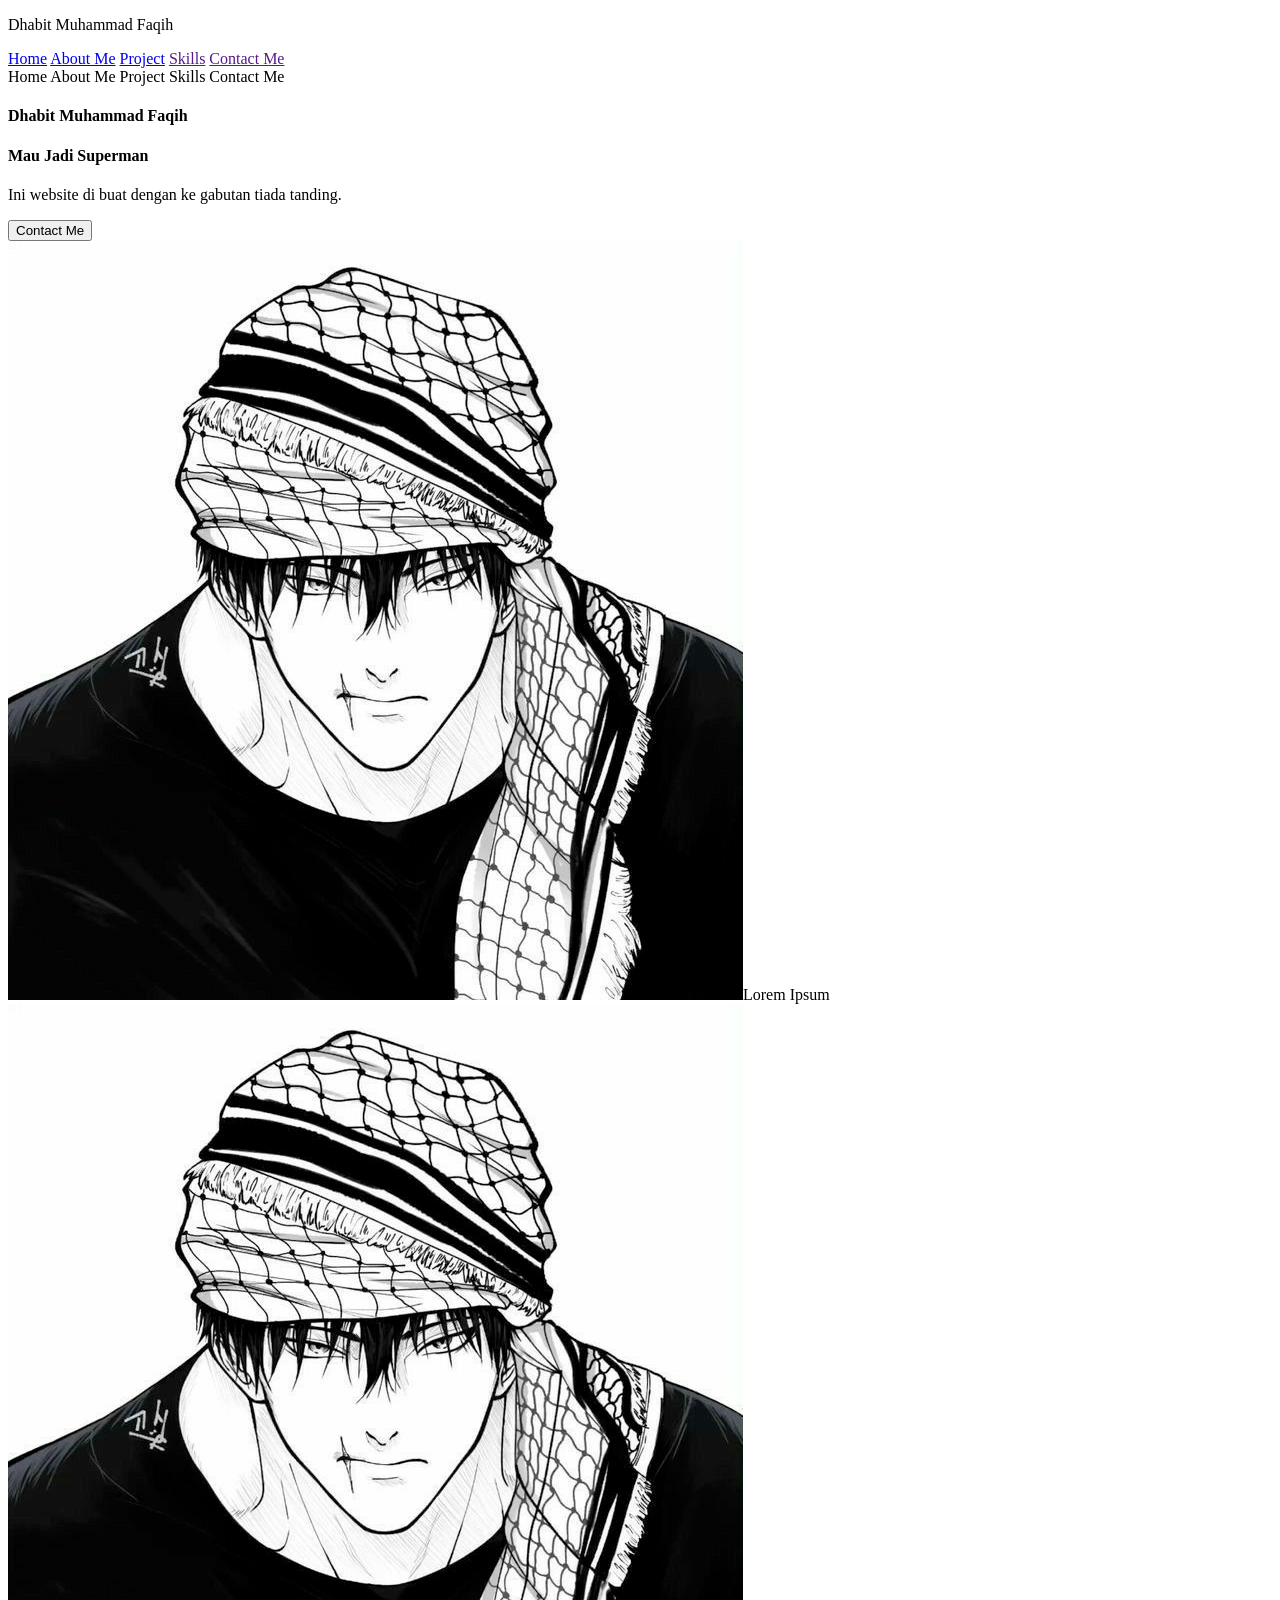
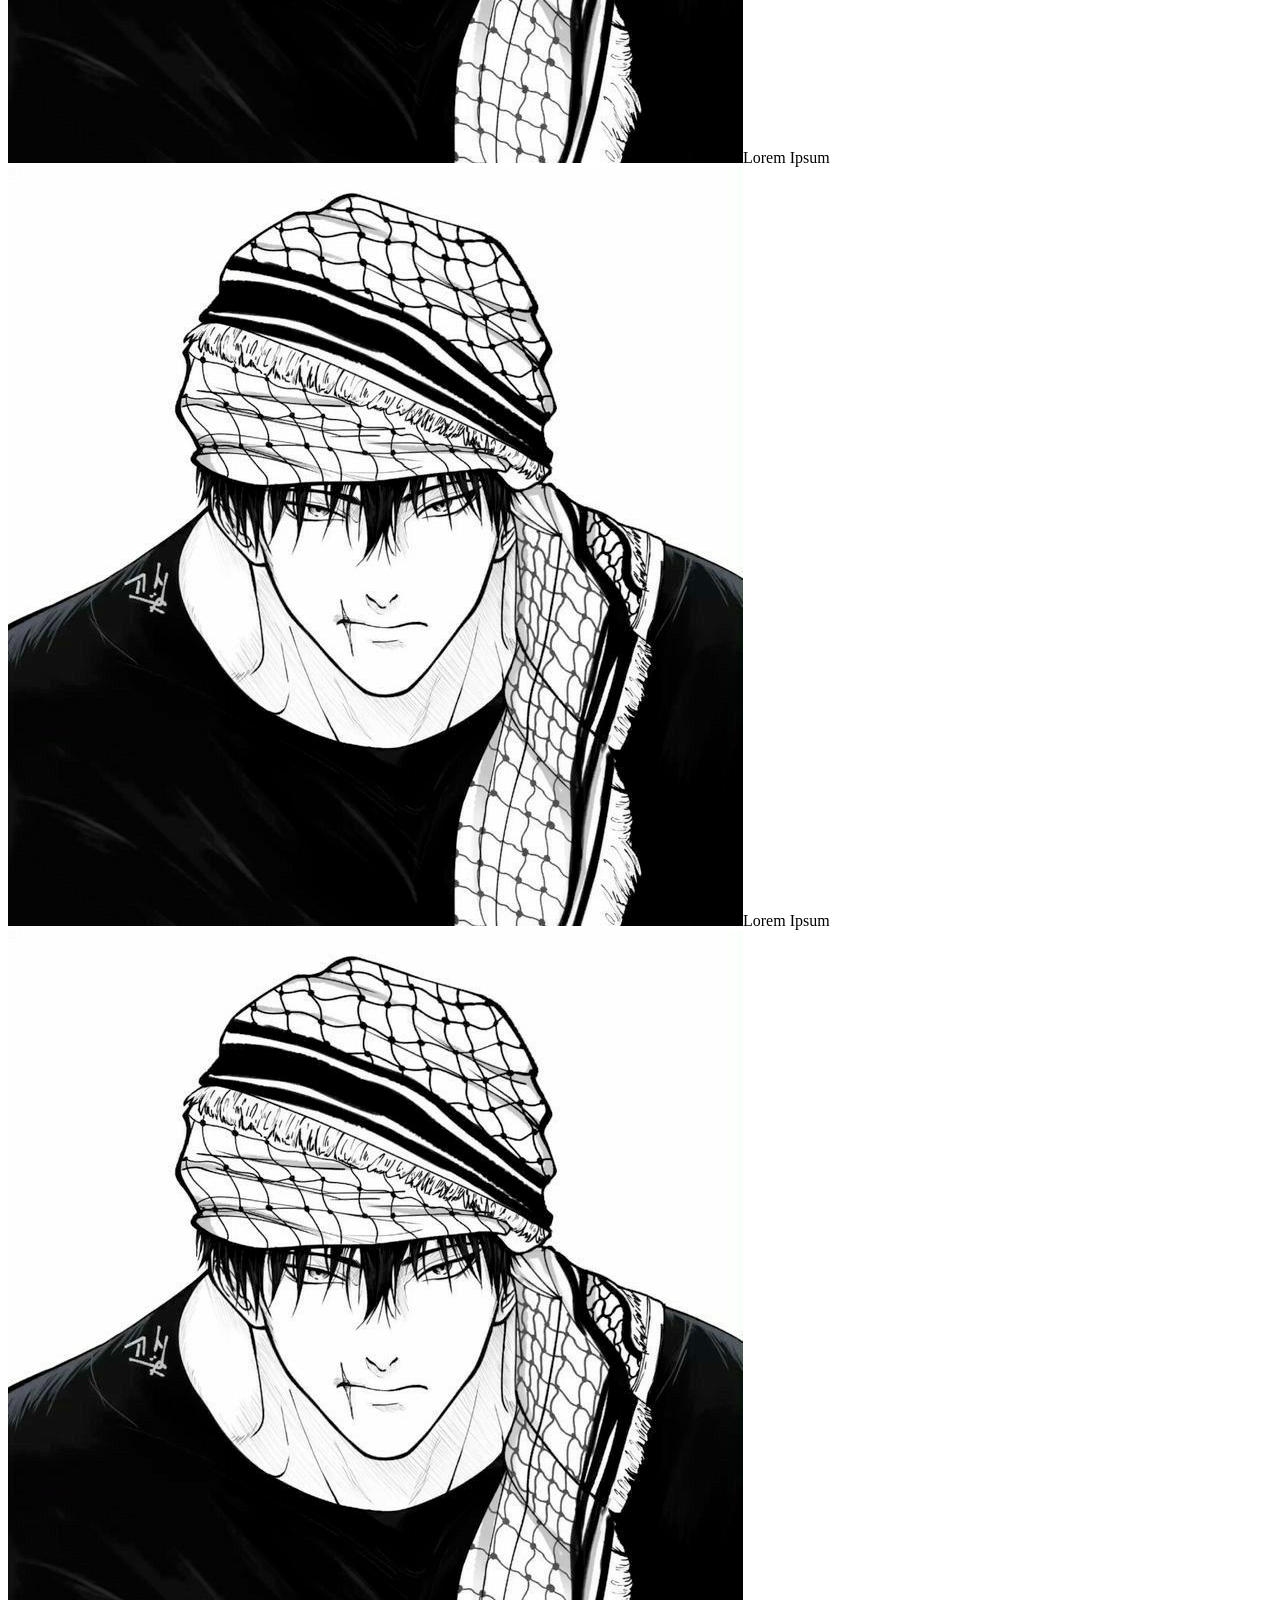
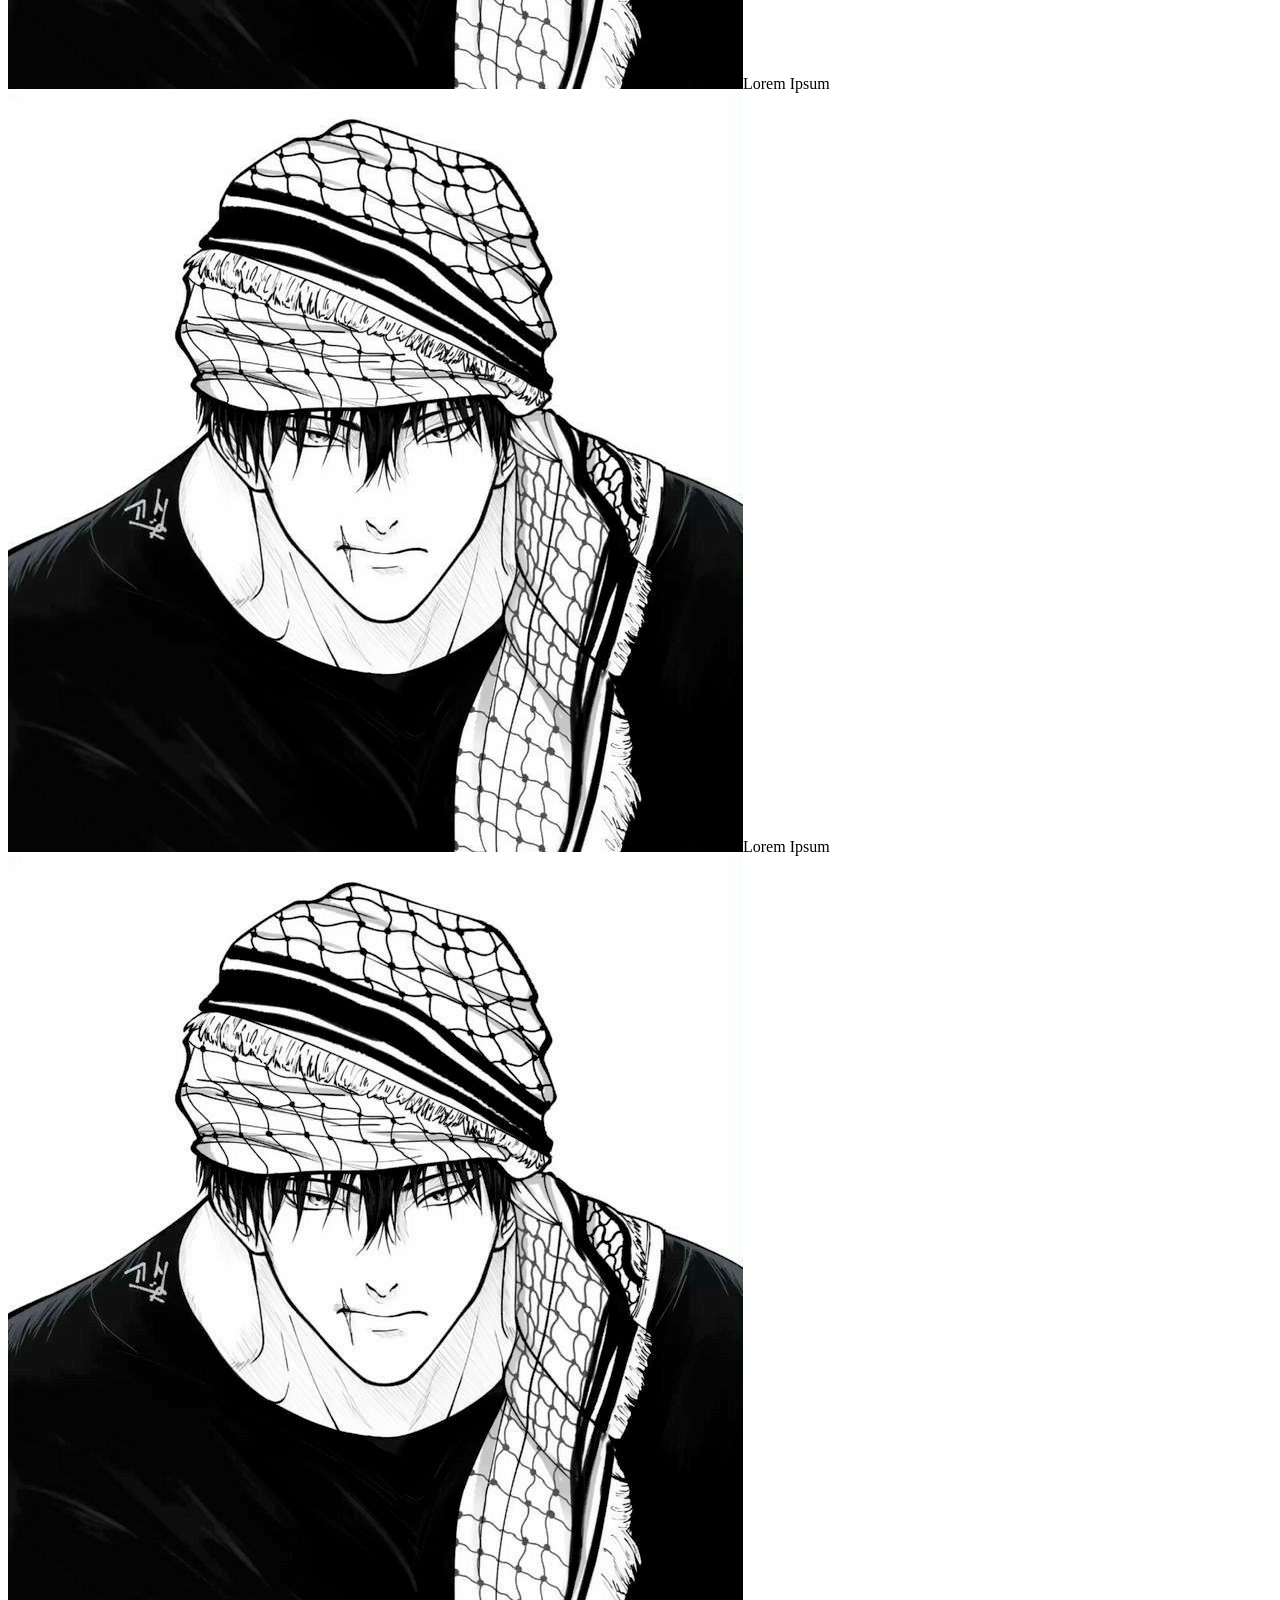
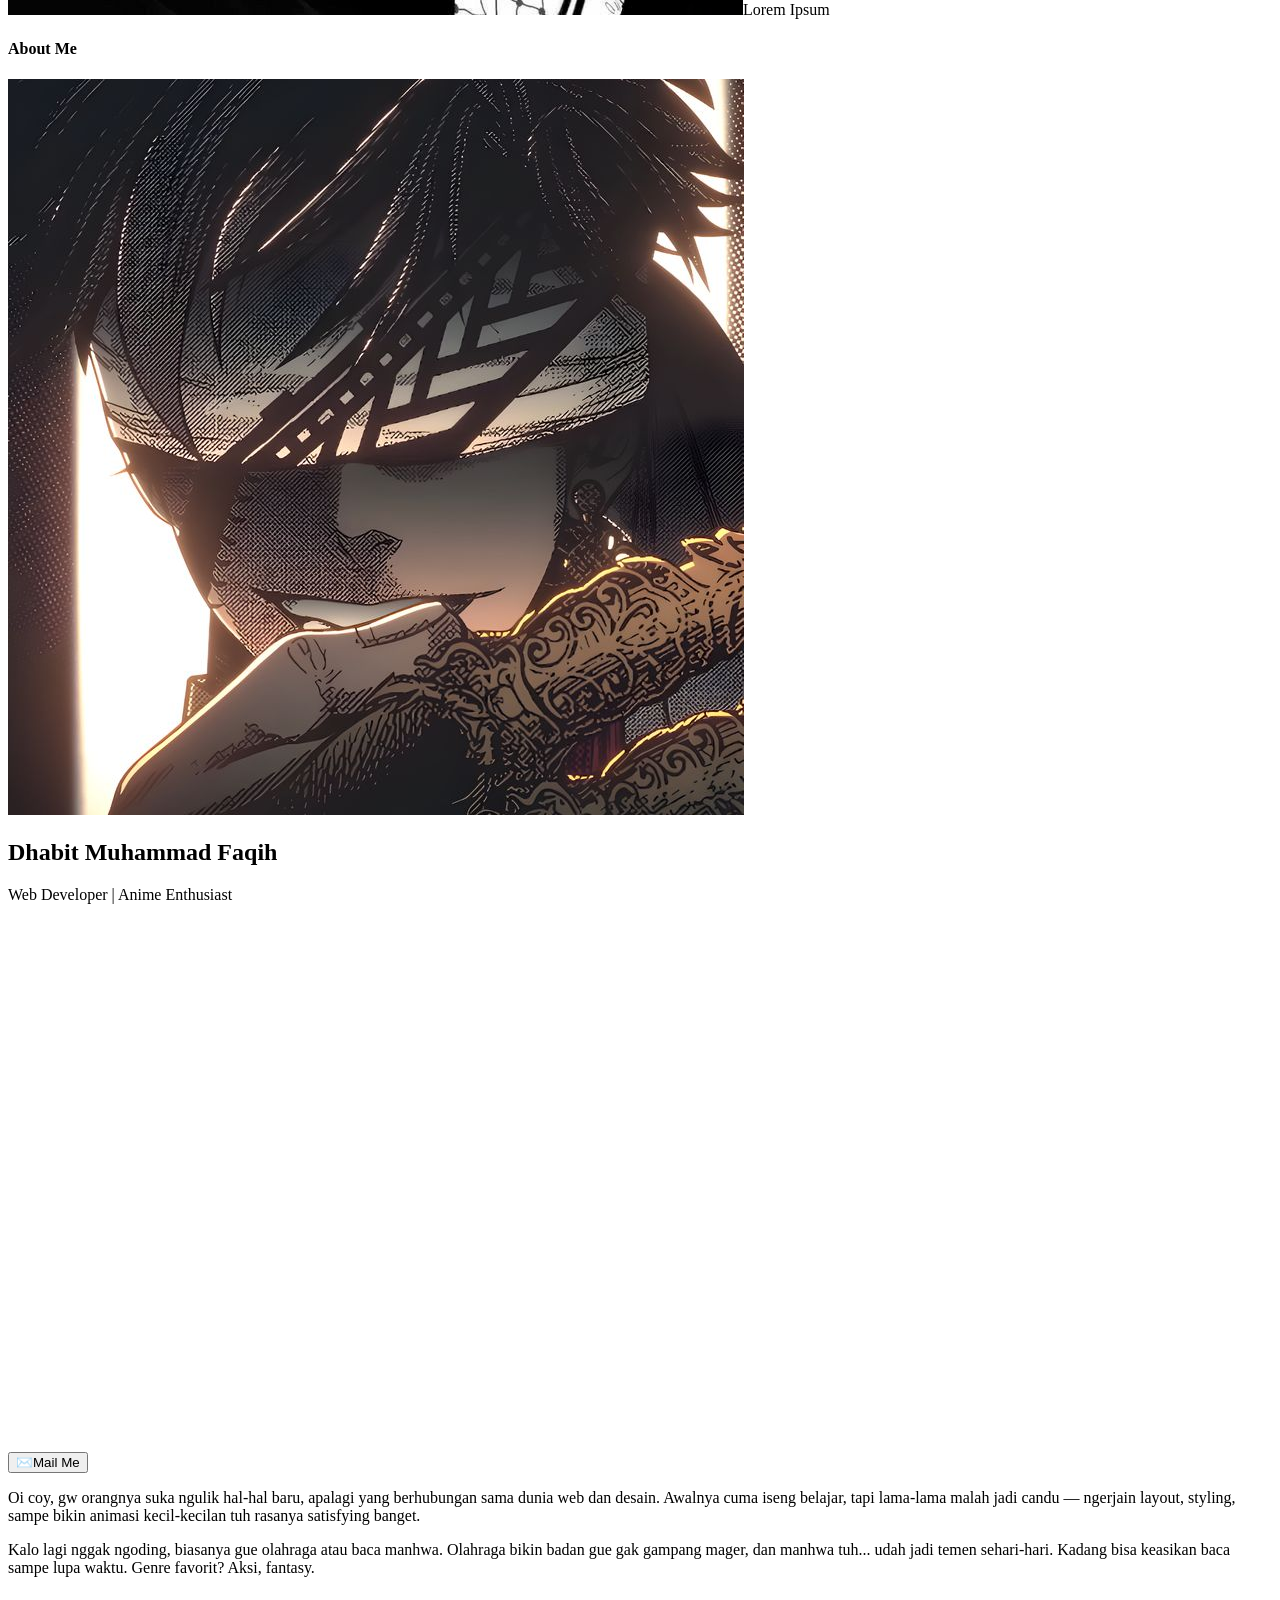
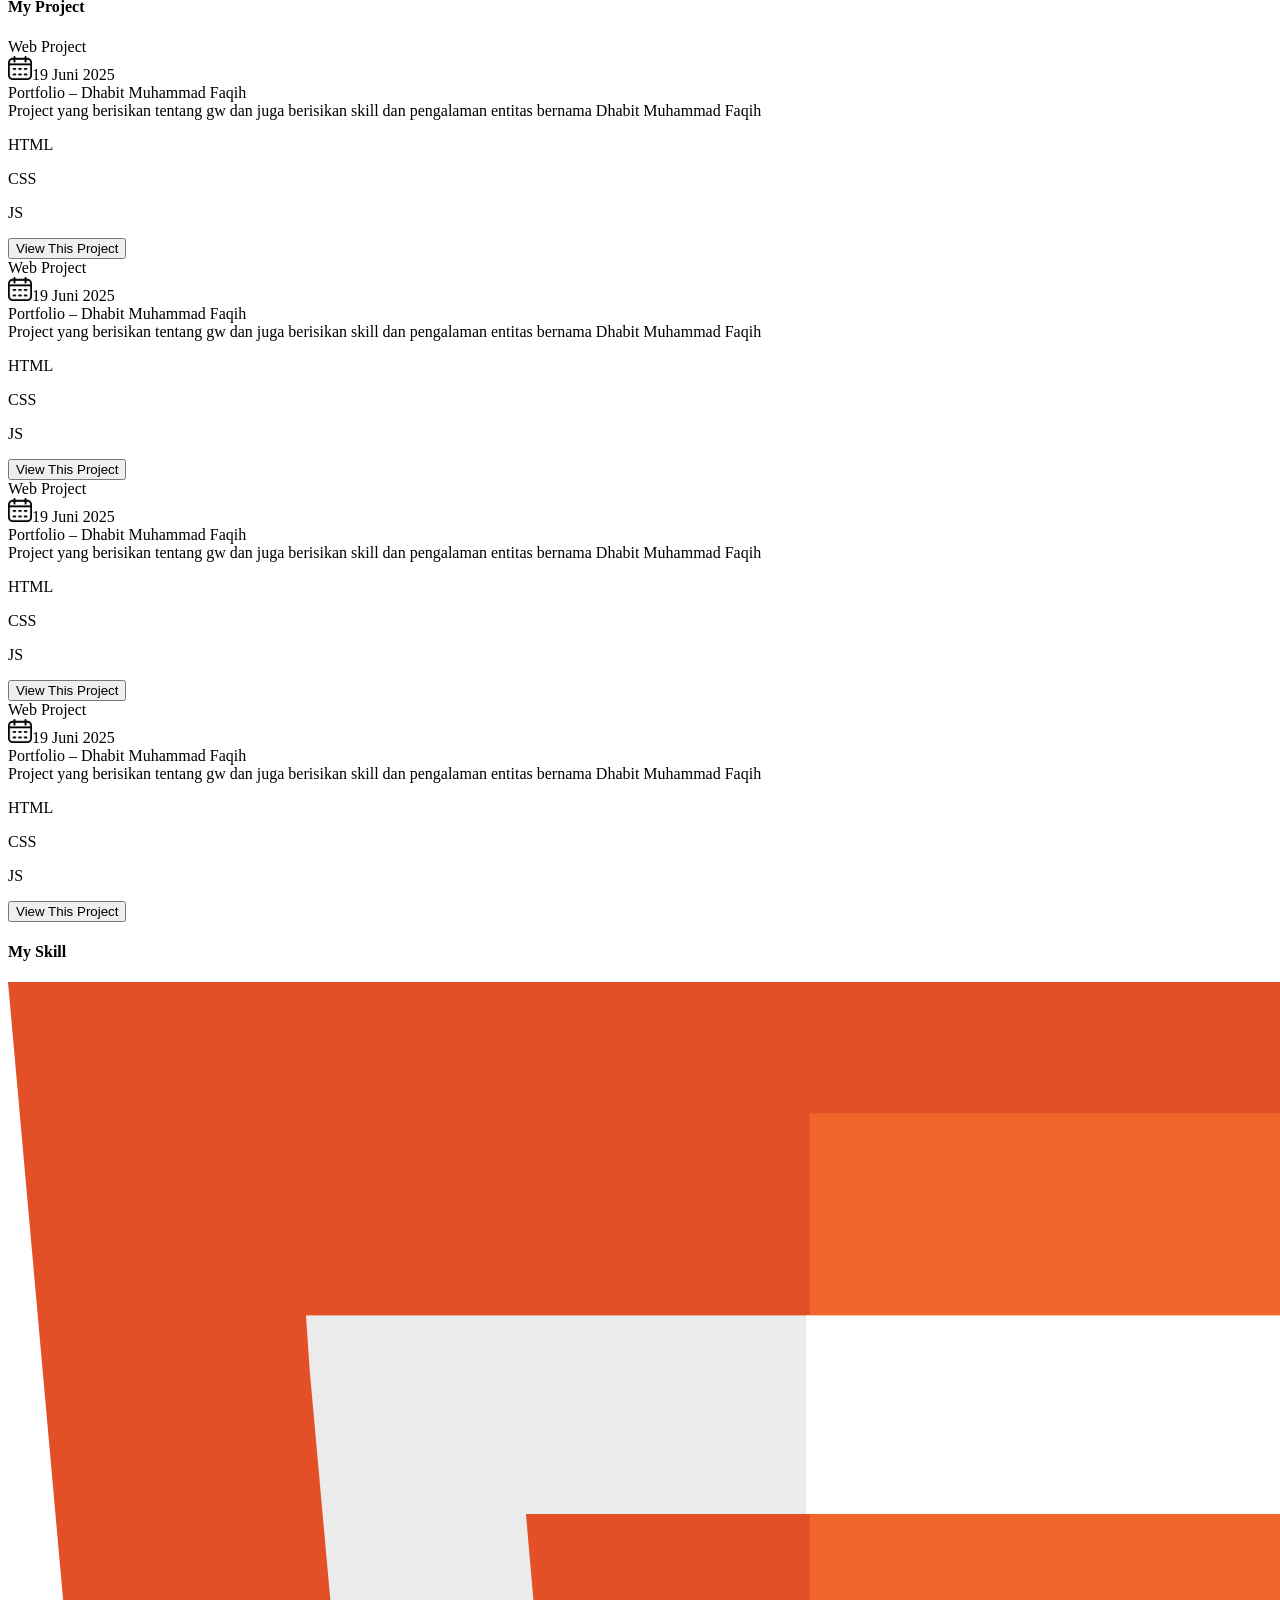
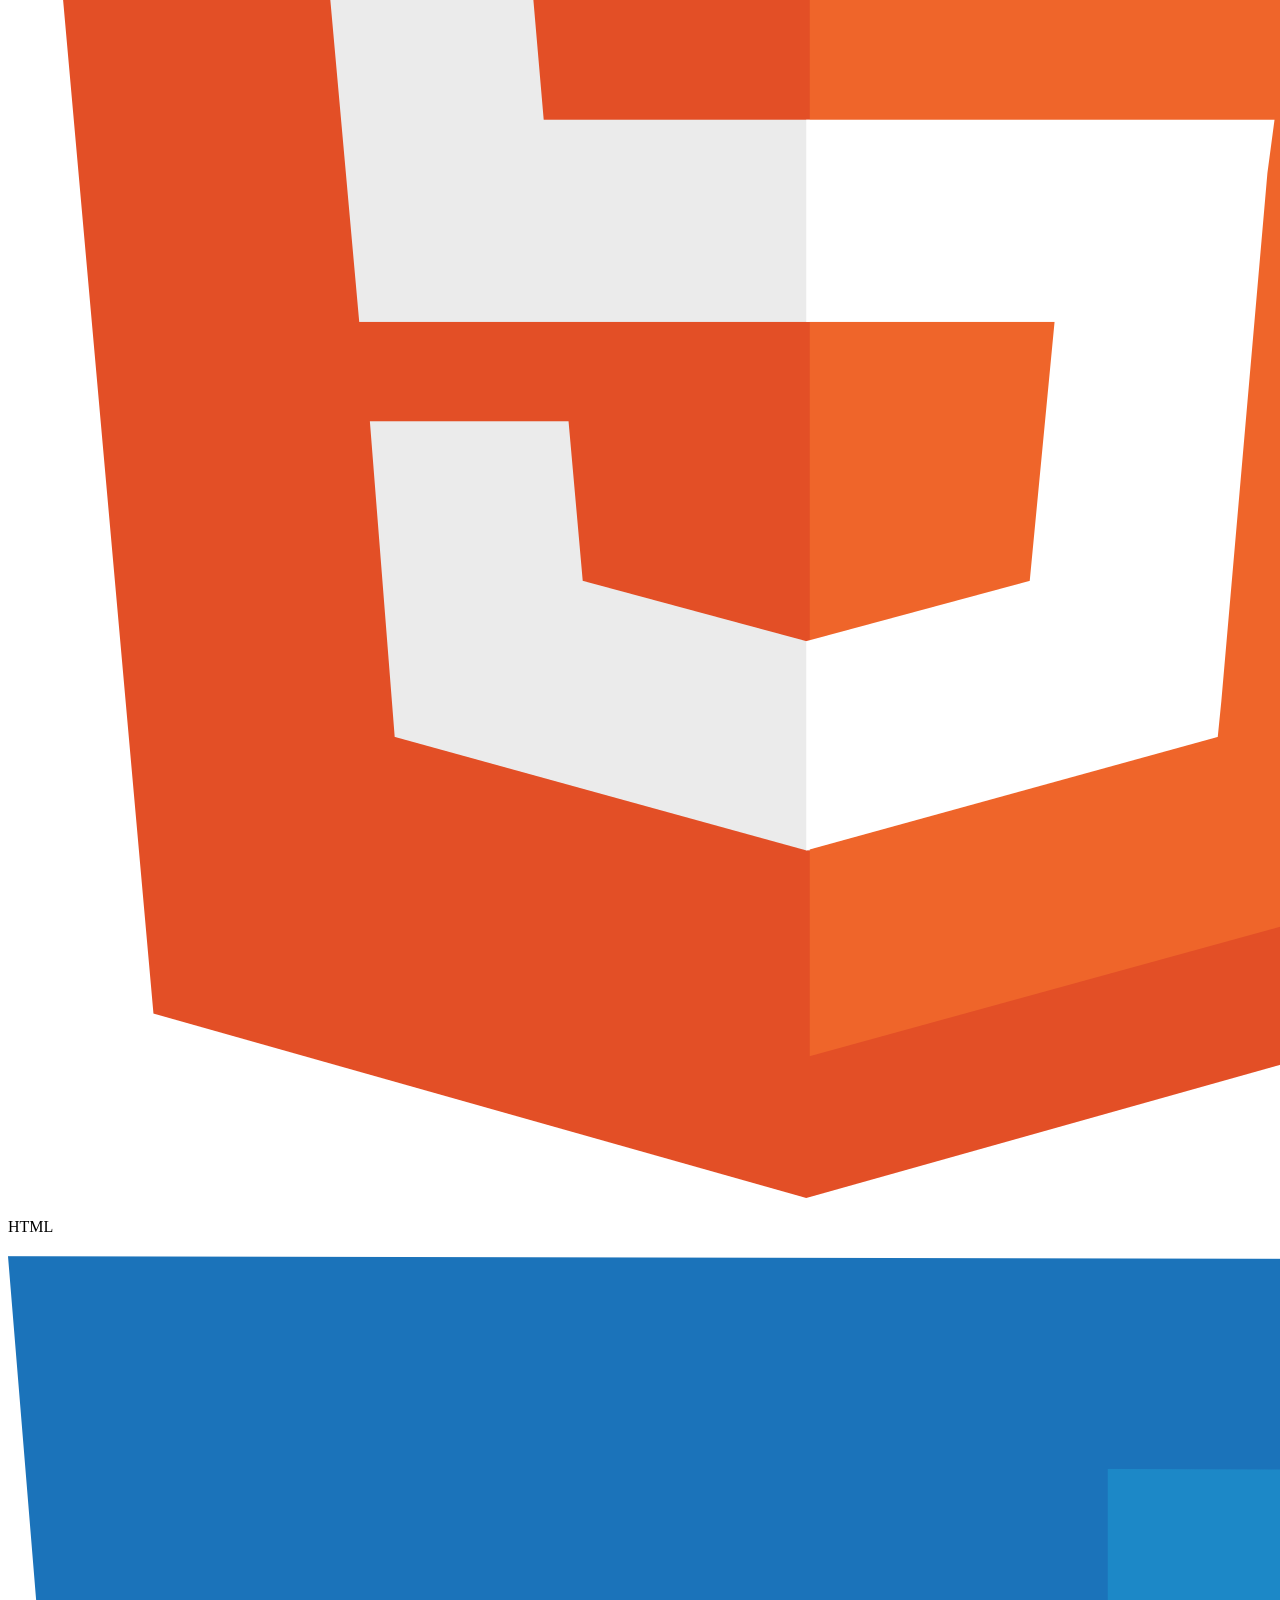
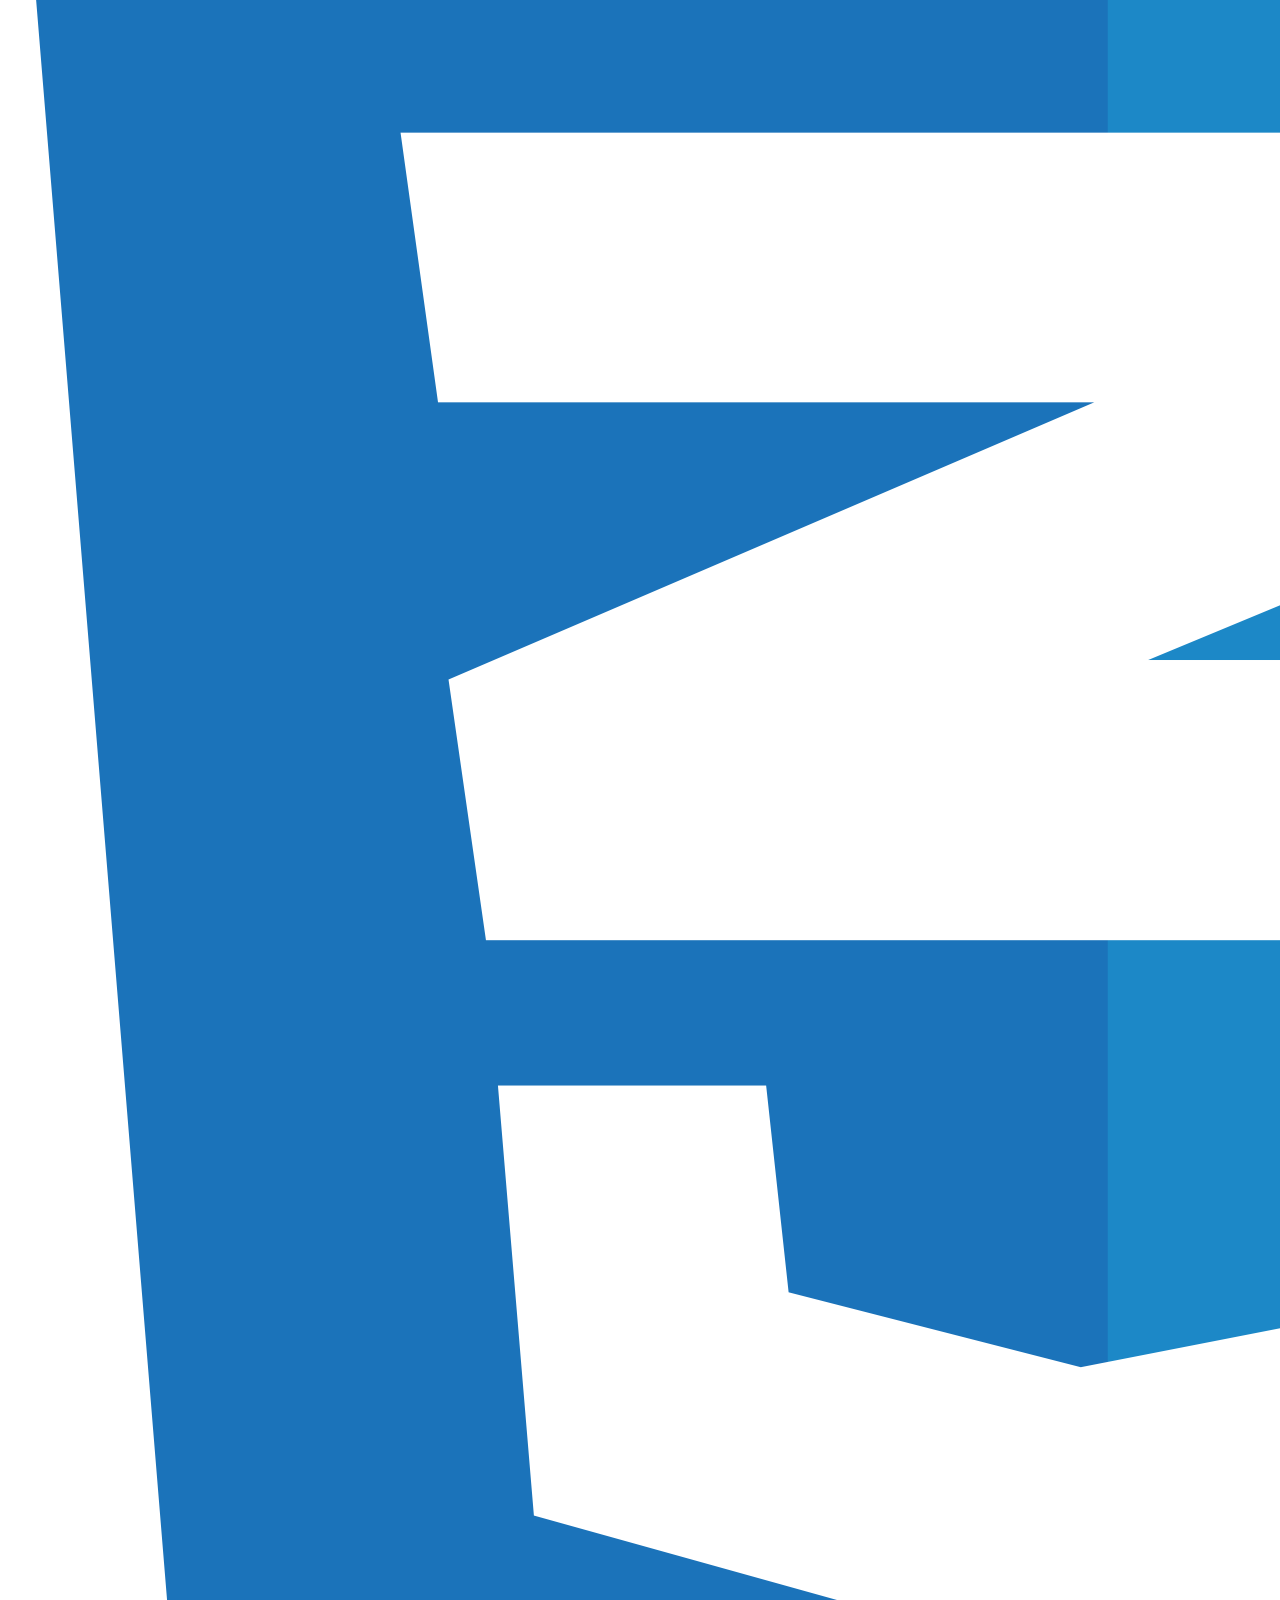
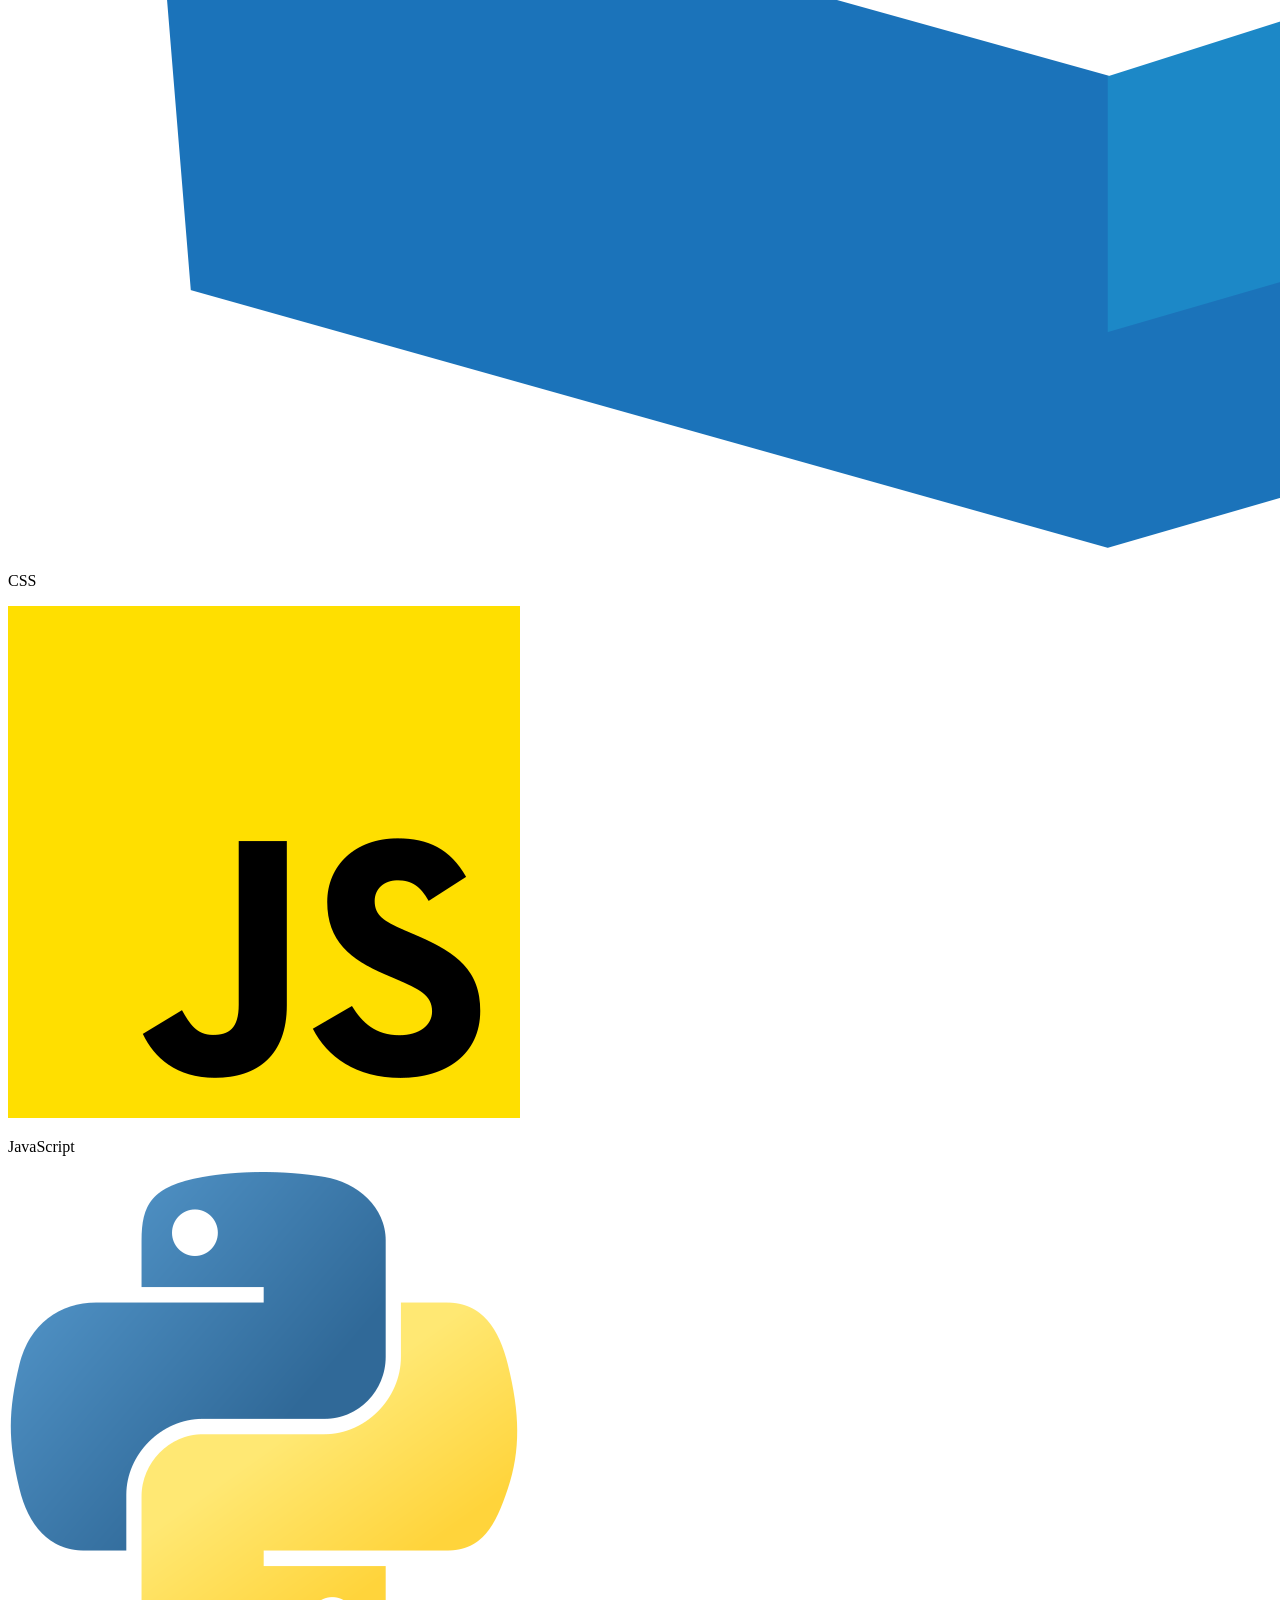
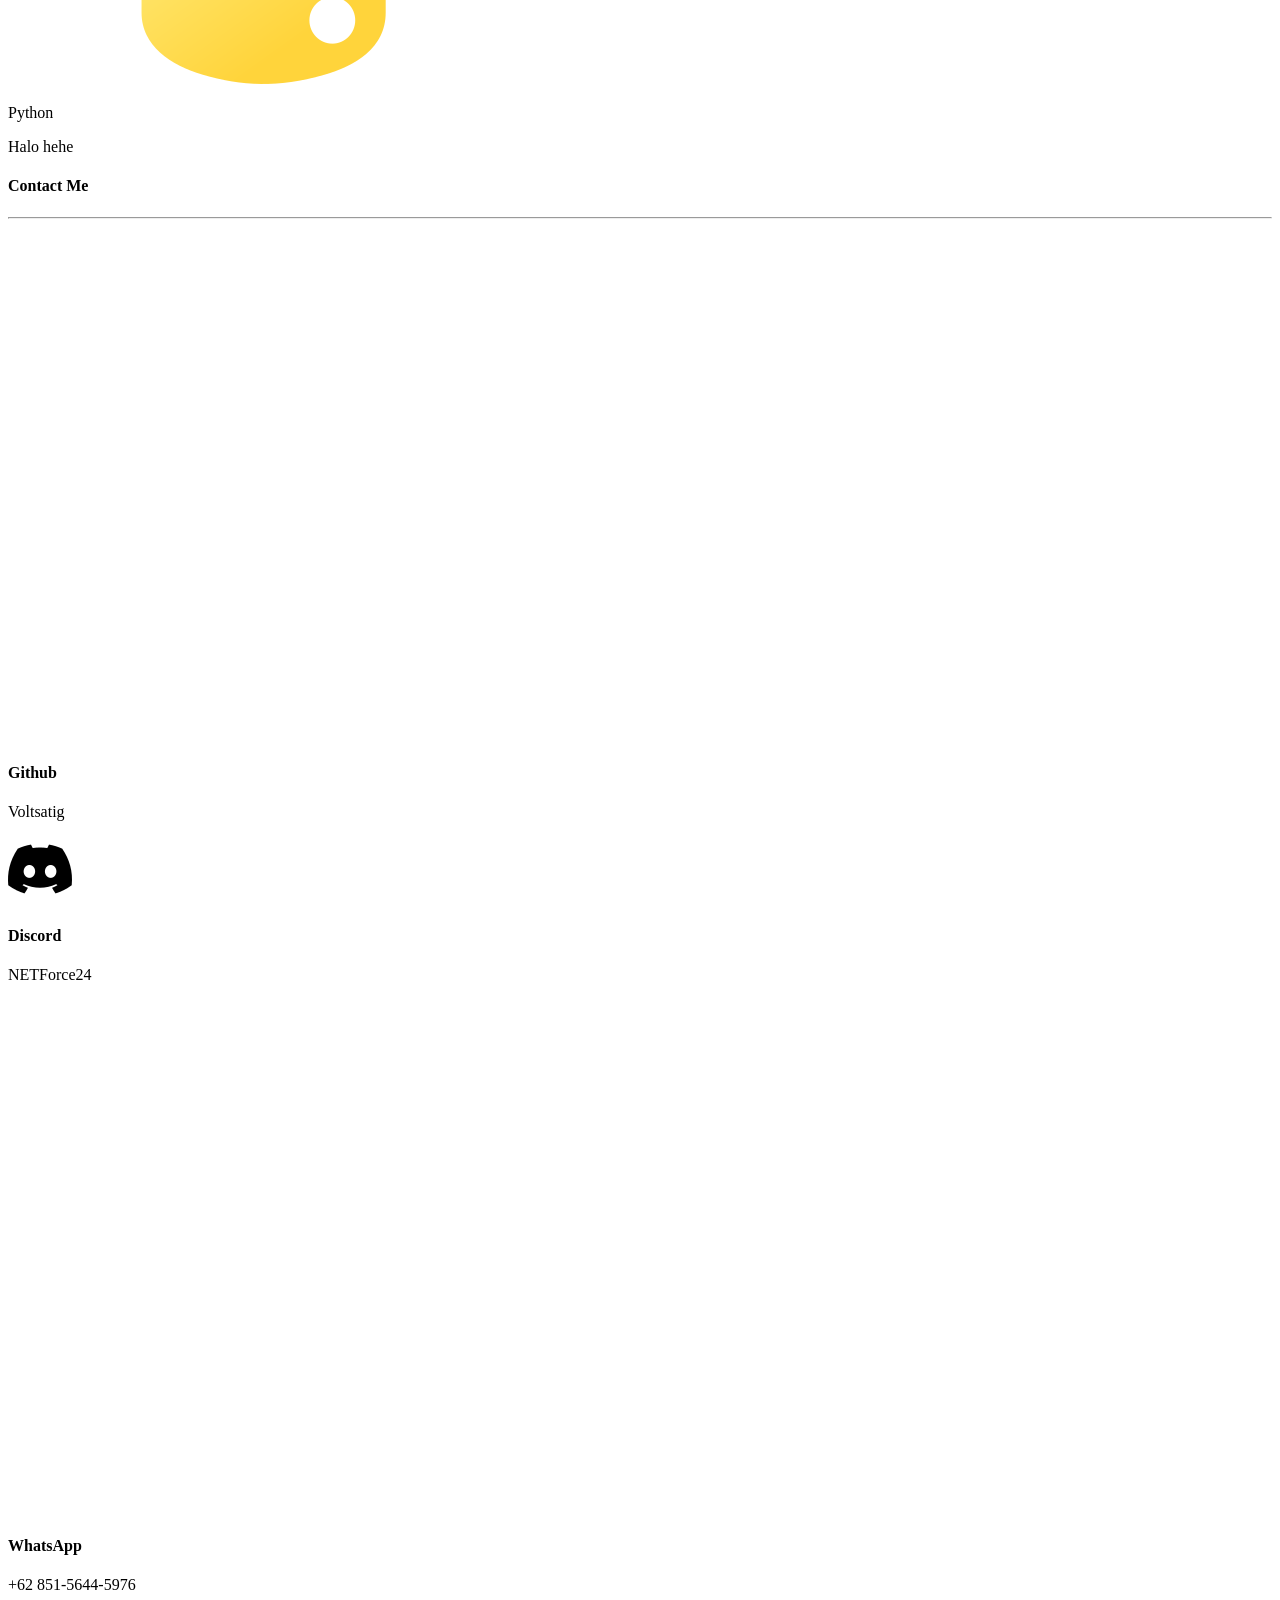
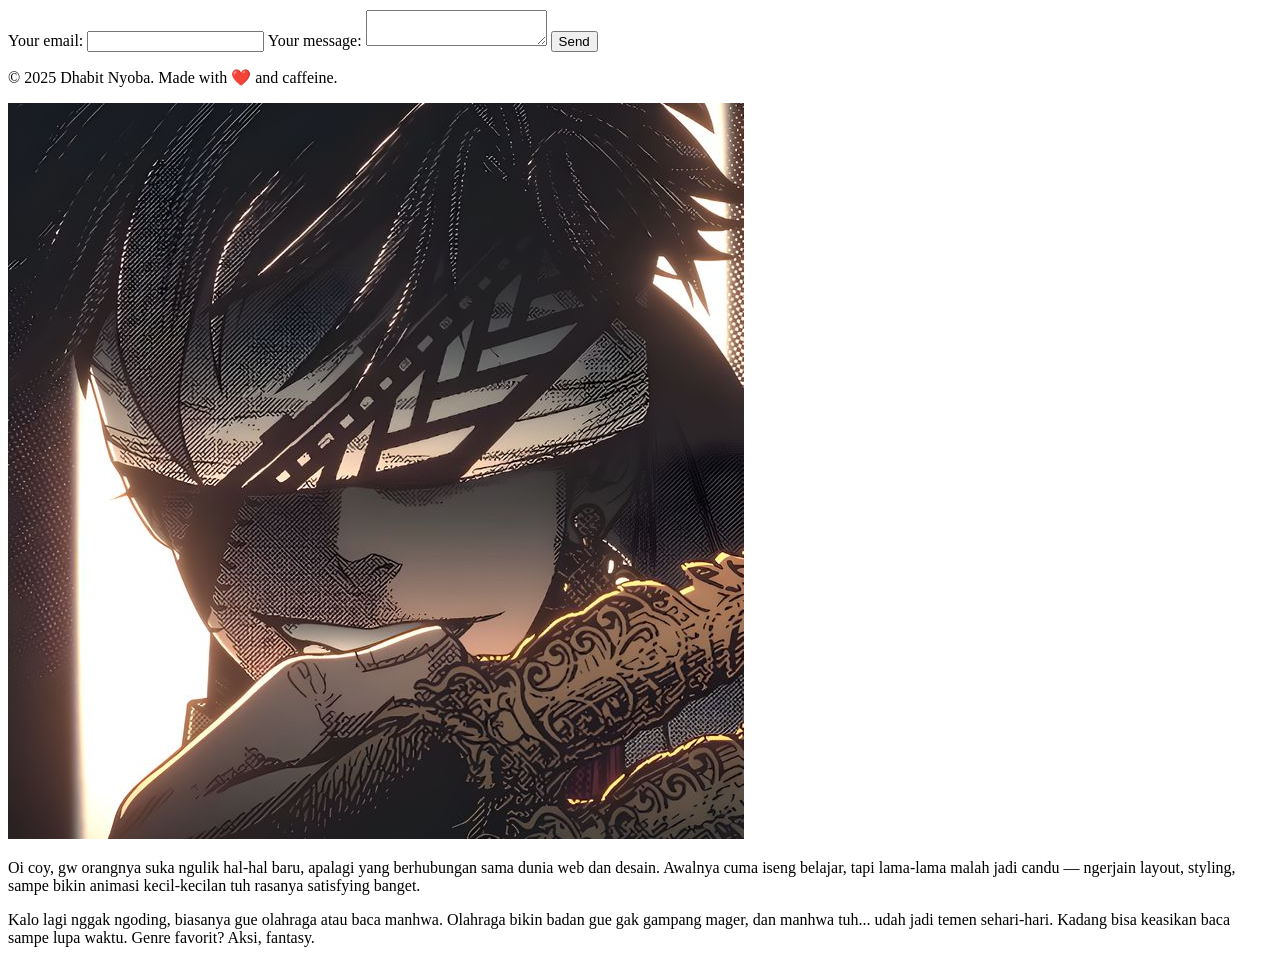
==== index.html @ 840dd3fd "z" ====
<!DOCTYPE html>
<html lang="en">

<head>
    <meta charset="UTF-8">
    <meta name="viewport" content="width=device-width, initial-scale=1.0">
    <title>Dhabit UselessWeb 🤪</title>
    <link rel="stylesheet" href="../css/menu.css">
</head>

<body>
    <div class="overlay"></div>

    <div id="topNav">
        <p class="navMP">Dhabit Muhammad Faqih</p>
        <div class="navigateBtn">
            <a href="#" onclick="quickNav()">Home</a>
            <a href="#about" class="mobHide" onclick="quickNav()">About Me</a>
            <a href="#project" class="mobHide" onclick="quickNav()">Project</a>
            <a href="" class="mobHide" onclick="quickNav()">Skills</a>
            <a href="" class="mobHide">Contact Me</a>
        </div>

        <div class="hamburger" id="hamburger" onclick="bukaMenu()">
            <span></span>
            <span></span>
            <span></span>
        </div>
    </div>

    <div class="sideNav">
        <a>Home</a>
        <a>About Me</a>
        <a>Project</a>
        <a>Skills</a>
        <a>Contact Me</a>
    </div>

    <div class="content">
        <div class="backgroundHero">
            <div class="heroWrapper">
                <h4 id="nameHero">Dhabit Muhammad Faqih</h4>
                <h4>Mau Jadi Superman</h4>
                <p>Ini website di buat dengan ke gabutan tiada tanding.</p>

                <div class="buttonHero">
                    <button class="bh">Contact Me</button>
                </div>
            </div>
        </div>

        <div class="separator">
            <div class="movingText"><img src="../../img/toji.jpeg">Lorem Ipsum</div>
            <div class="movingText"><img src="../../img/toji.jpeg">Lorem Ipsum</div>
            <div class="movingText"><img src="../../img/toji.jpeg">Lorem Ipsum</div>
            <div class="movingText"><img src="../../img/toji.jpeg">Lorem Ipsum</div>
            <div class="movingText"><img src="../../img/toji.jpeg">Lorem Ipsum</div>
            <div class="movingText"><img src="../../img/toji.jpeg">Lorem Ipsum</div>
        </div>

        <div class="cobatet" id="about">
            <h4 class="appear">About Me</h4>

            <div class="wrapwrap">
                <div class="cardWrap">
                    <div class="cardProfile">
                        <img src="../../img/Qin Shi Huang • 👑.jpeg">
                        <h2>Dhabit Muhammad Faqih</h2>
                        <p>Web Developer | Anime Enthusiast</p>
                        <div class="tengahCore">
                            <ul class="mediaSosial">
                                <a href=""><img src="../../img/github.png"></a>
                                <a href=""><img src="../../img/whatsapp.png"></a>
                                <a href=""><img src="../../img/instagram (1).png"></a>
                            </ul>
                            <button class="buttonCard">✉️Mail Me</button>
                        </div>
                        <div class="arrowMob" onclick="aboutGui()">
                            <span></span>
                            <span></span>
                        </div>
                    </div>
                </div>
                <div class="kalimatWrap">
                    <div class="kalimatAbout">
                        <p>Oi coy, gw orangnya suka ngulik hal-hal baru, apalagi yang berhubungan sama dunia web dan
                            desain.
                            Awalnya cuma iseng belajar, tapi lama-lama malah jadi candu — ngerjain layout, styling,
                            sampe bikin animasi kecil-kecilan tuh rasanya satisfying banget.</p>
                    </div>
                    <div class="kalimatAbout">
                        <p>Kalo lagi nggak ngoding, biasanya gue olahraga atau baca manhwa. Olahraga bikin badan gue gak
                            gampang mager, dan manhwa tuh... udah jadi temen sehari-hari.
                            Kadang bisa keasikan baca sampe lupa waktu. Genre favorit? Aksi, fantasy.
                        </p>
                    </div>

                </div>
            </div>

        </div>

        <div class="project" id="project">
            <h4>My Project</h4>
            <div class="cardProjectWrap">
                <div class=cardWrapx>
                    <div class="card">
                        <div class="wrapeds">
                            <div class="tag">Web Project</div>
                            <div class="date"><img src="../../img/calendar.png" width="24px" height="24px">19 Juni 2025
                            </div>
                        </div>
                        <div class="judul">Portfolio – Dhabit Muhammad Faqih</div>
                        <div class="deskripsi">Project yang berisikan tentang gw dan juga berisikan skill dan pengalaman
                            entitas bernama Dhabit Muhammad Faqih</div>
                        <div class="tools">
                            <p>HTML</p>
                            <p>CSS</p>
                            <p>JS</p>
                        </div>
                        <div class="view"><button>View This Project</button></div>
                    </div>
                </div>
                <div class=cardWrapx>
                    <div class="card">
                        <div class="wrapeds">
                            <div class="tag">Web Project</div>
                            <div class="date"><img src="../../img/calendar.png" width="24px" height="24px">19 Juni 2025
                            </div>
                        </div>
                        <div class="judul">Portfolio – Dhabit Muhammad Faqih</div>
                        <div class="deskripsi">Project yang berisikan tentang gw dan juga berisikan skill dan pengalaman
                            entitas bernama Dhabit Muhammad Faqih</div>
                        <div class="tools">
                            <p>HTML</p>
                            <p>CSS</p>
                            <p>JS</p>
                        </div>
                        <div class="view"><button>View This Project</button></div>
                    </div>
                </div>
                <div class=cardWrapx>
                    <div class="card">
                        <div class="wrapeds">
                            <div class="tag">Web Project</div>
                            <div class="date"><img src="../../img/calendar.png" width="24px" height="24px">19 Juni 2025
                            </div>
                        </div>
                        <div class="judul">Portfolio – Dhabit Muhammad Faqih</div>
                        <div class="deskripsi">Project yang berisikan tentang gw dan juga berisikan skill dan pengalaman
                            entitas bernama Dhabit Muhammad Faqih</div>
                        <div class="tools">
                            <p>HTML</p>
                            <p>CSS</p>
                            <p>JS</p>
                        </div>
                        <div class="view"><button>View This Project</button></div>
                    </div>
                </div>
                <div class=cardWrapx>
                    <div class="card">
                        <div class="wrapeds">
                            <div class="tag">Web Project</div>
                            <div class="date"><img src="../../img/calendar.png" width="24px" height="24px">19 Juni 2025
                            </div>
                        </div>
                        <div class="judul">Portfolio – Dhabit Muhammad Faqih</div>
                        <div class="deskripsi">Project yang berisikan tentang gw dan juga berisikan skill dan pengalaman
                            entitas bernama Dhabit Muhammad Faqih</div>
                        <div class="tools">
                            <p>HTML</p>
                            <p>CSS</p>
                            <p>JS</p>
                        </div>
                        <div class="view"><button>View This Project</button></div>
                    </div>
                </div>
            </div>
        </div>

        <div class="skills">
            <h4>My Skill</h4>
            <div class="skillWrap">

                <div class="skillBox">
                    <img src="../../img/html.png">
                    <p>HTML</p>
                    <div class="progressBar">
                        <div class="barFill barFillHTML"></div>
                    </div>
                </div>
                <div class="skillBox">
                    <img src="../../img/css.png">
                    <p>CSS</p>
                    <div class="progressBar">
                        <div class="barFill barFillCSS"></div>
                    </div>
                </div>
                <div class="skillBox">
                    <img src="../../img/js.png">
                    <p>JavaScript</p>
                    <div class="progressBar">
                        <div class="barFill barFillJS"></div>
                    </div>
                </div>
                <div class="skillBox">
                    <img src="../../img/python.png">
                    <p>Python</p>
                    <div class="progressBar">
                        <div class="barFill barFillPython"></div>
                    </div>
                </div>

            </div>
        </div>

        <div class="contactSection">
            <div class="judulContact">
                <p>Halo hehe</p>
                <h4>Contact Me</h4>
                <hr></hr>
            </div>


            <div class="contactWrap">
                <div class="kotakContact">
                    <img src="../../img/github.png">
                    <h4>Github</h4>
                    <p>Voltsatig</p>
                </div>
                <div class="kotakContact">
                    <img src="../../img/discord (1).png">
                    <h4>Discord</h4>
                    <p>NETForce24</p>
                </div>
                <div class="kotakContact">
                    <img src="../../img/whatsapp.png">
                    <h4>WhatsApp</h4>
                    <p>+62 851-5644-5976</p>
                </div>
            </div>

            <form action="https://formspree.io/f/xwpbywod" method="POST" class="formContact">
                <label>Your email:
                    <input type="email" name="email"></label>
                <label>Your message:
                    <textarea name="message"></textarea></label>
                <!-- your other form fields go here -->
                <button type="submit">Send</button>
            </form>

        </div>
        <footer class="copyright">
            <p>&copy; 2025 Dhabit Nyoba. Made with ❤️ and caffeine.</p>
        </footer>


        <div class="guiAboutMob" id="aboutMobGui">
            <img src="../../img/Qin Shi Huang • 👑.jpeg">
            <div class="closeButton" onclick="closeGui()">
                <span></span>
                <span></span>
            </div>
            <p>
                Oi coy, gw orangnya suka ngulik hal-hal baru, apalagi yang berhubungan sama dunia web dan desain.
                Awalnya cuma iseng belajar, tapi lama-lama malah jadi candu — ngerjain layout, styling, sampe bikin
                animasi kecil-kecilan tuh rasanya satisfying banget.
            </p>
            <p>
                Kalo lagi nggak ngoding, biasanya gue olahraga atau baca manhwa. Olahraga bikin badan gue gak gampang
                mager, dan manhwa tuh... udah jadi temen sehari-hari. Kadang bisa keasikan baca sampe lupa waktu. Genre
                favorit? Aksi, fantasy.
            </p>
        </div>


    </div>


    <link
        href="https://fonts.googleapis.com/css2?family=Poppins:wght@400;700&family=Montserrat:wght@400;700&display=swap"
        rel="stylesheet">
    <link href="https://fonts.googleapis.com/css2?family=Work+Sans:wght@400;500&display=swap" rel="stylesheet">

    <script src="../js/menu.js" defer></script>
</body>

</html>
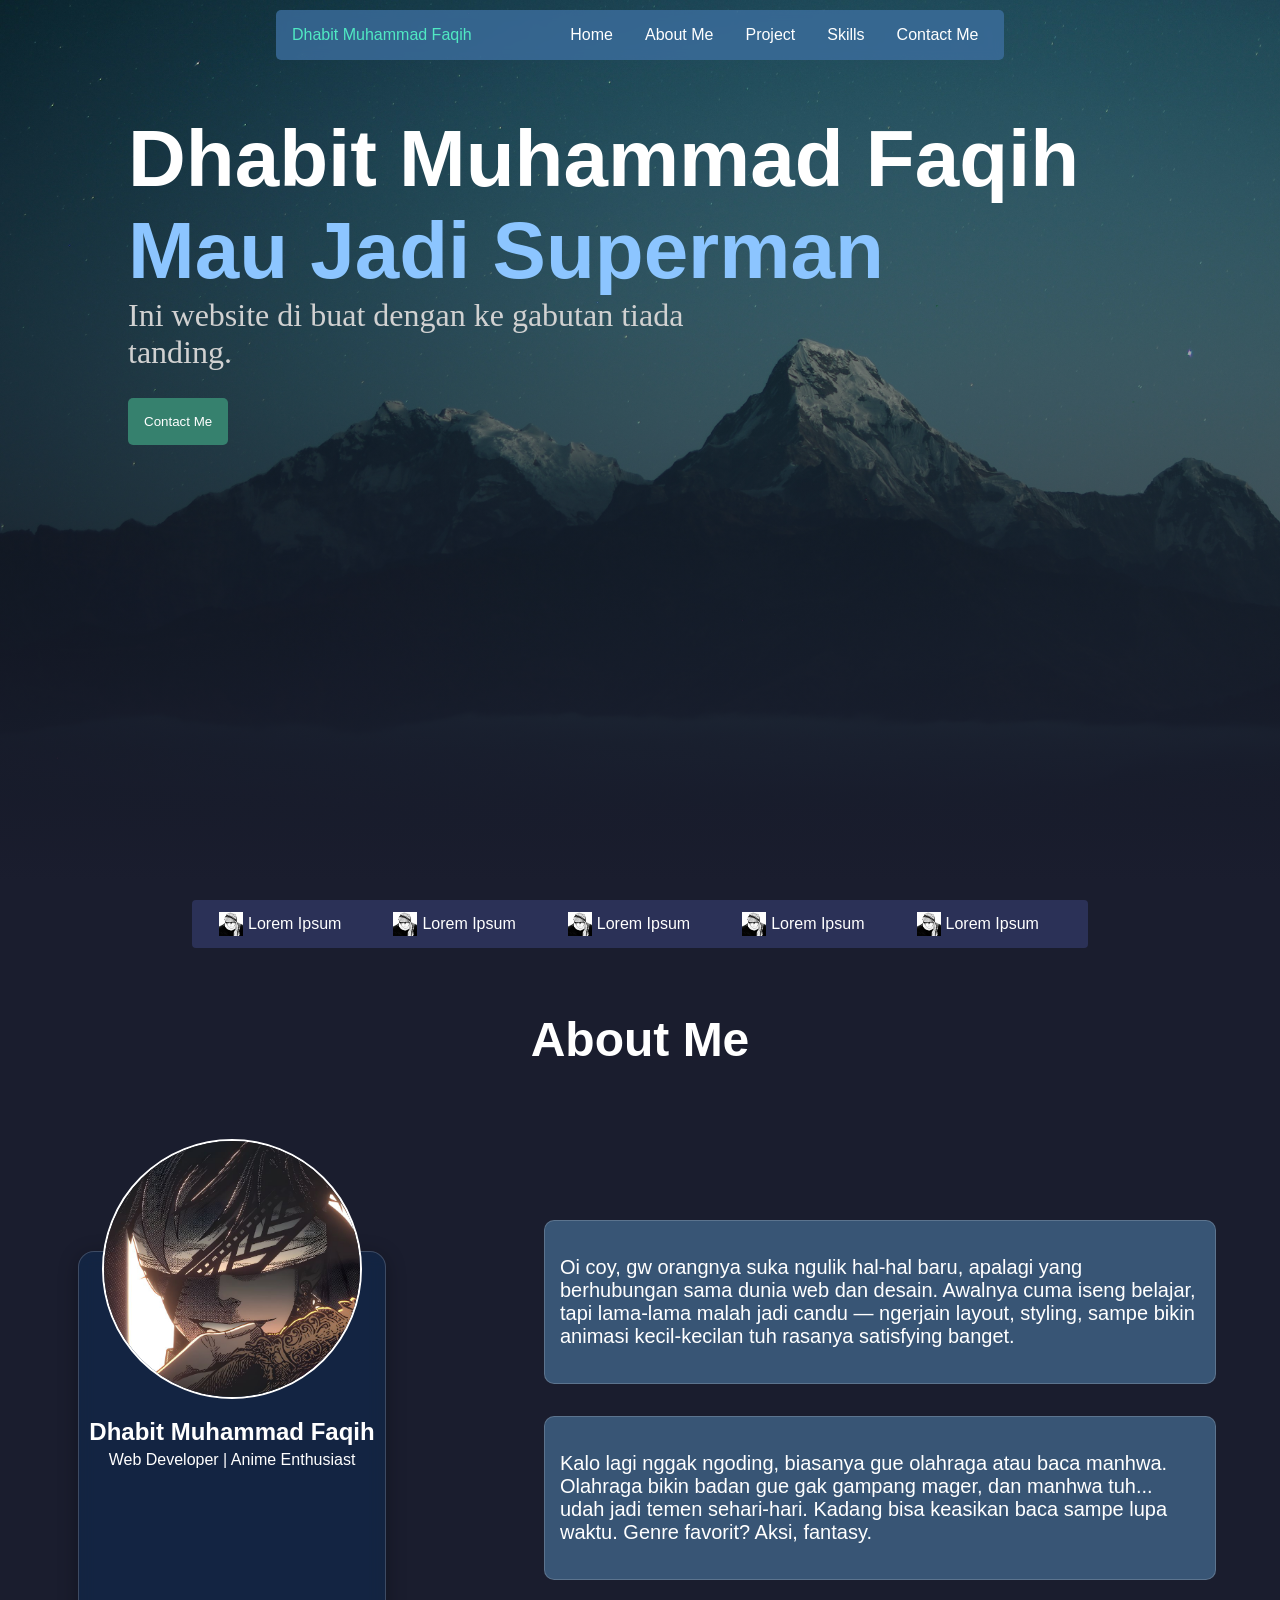
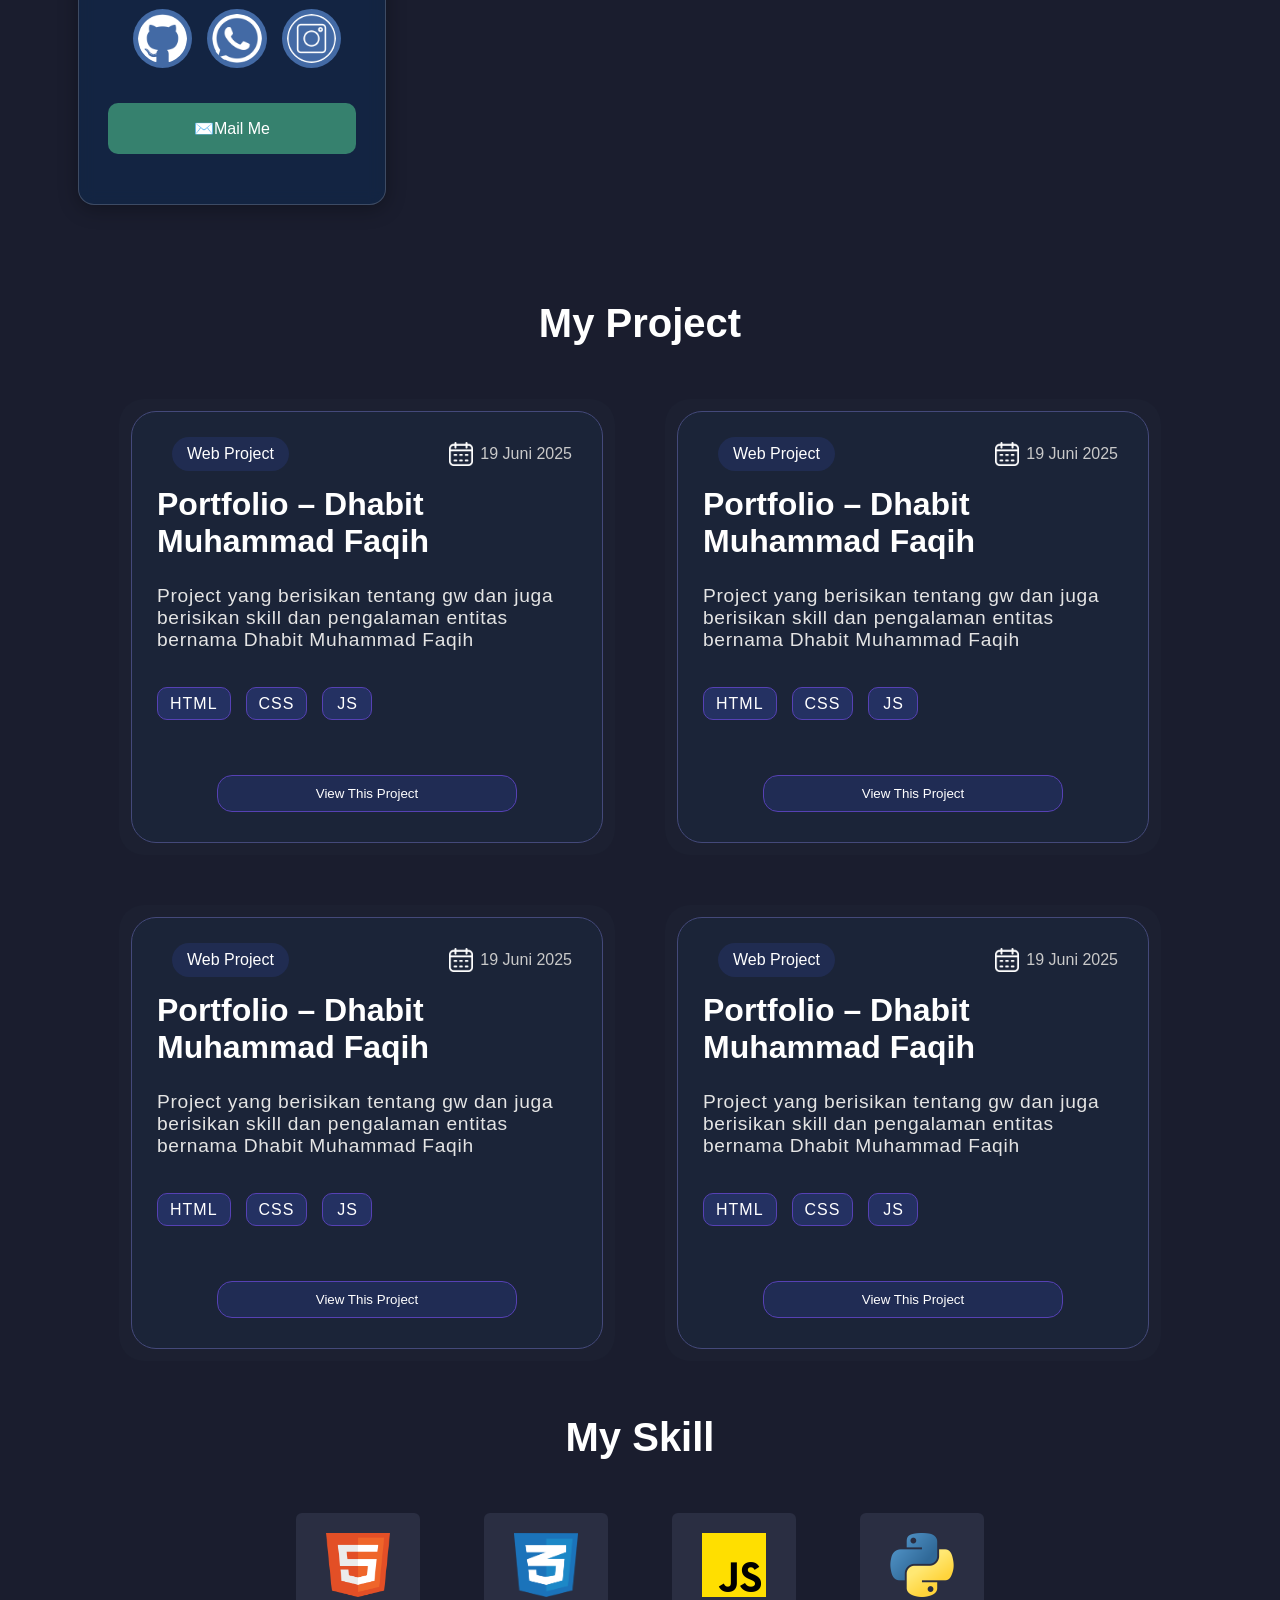
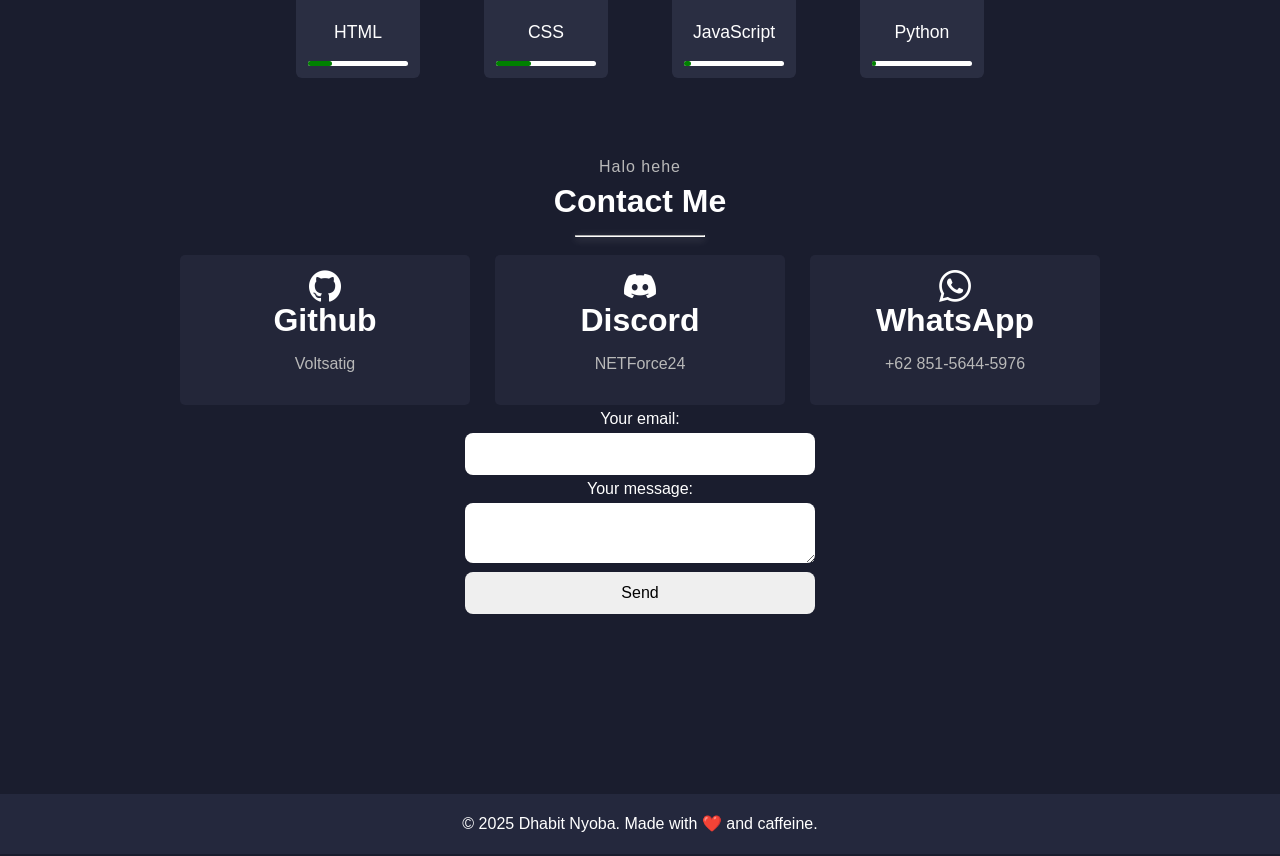
==== commit 8dcb7f89: "Update index.html" ====
--- a/index.html
+++ b/index.html
@@ -5,7 +5,7 @@
     <meta charset="UTF-8">
     <meta name="viewport" content="width=device-width, initial-scale=1.0">
     <title>Dhabit UselessWeb 🤪</title>
-    <link rel="stylesheet" href="../css/menu.css">
+    <link rel="stylesheet" href="menu.css">
 </head>
 
 <body>
@@ -282,7 +282,7 @@
         rel="stylesheet">
     <link href="https://fonts.googleapis.com/css2?family=Work+Sans:wght@400;500&display=swap" rel="stylesheet">
 
-    <script src="../js/menu.js" defer></script>
+    <script src="menu.js" defer></script>
 </body>
 
 </html>
--- a/menu.css
+++ b/menu.css
@@ -0,0 +1,1329 @@
+* {
+    scroll-behavior: smooth;
+    transition: 0.3s;
+}
+
+.hamburger {
+    width: 30px;
+    height: 24px;
+    display: none;
+    flex-direction: column;
+    justify-content: space-between;
+
+    cursor: pointer;
+    z-index: 1;
+
+    position: absolute;
+    right: 5%;
+    bottom: 50%;
+    transform: translateY(50%);
+}
+
+.hamburger span {
+    height: 4px;
+    width: 100%;
+    background: white;
+    border-radius: 2px;
+}
+
+
+.hamburger.active span:nth-child(1) {
+    transform: translateY(10px) rotate(45deg);
+}
+
+.hamburger.active span:nth-child(2) {
+    opacity: 0%;
+}
+
+.hamburger.active span:nth-child(3) {
+    transform: translateY(-10px) rotate(-45deg);
+}
+
+.showNavMob {
+    transform: translateX(0);
+}
+
+.overlay {
+    position: fixed;
+    width: 100vw;
+    height: 100vh;
+    background-color: #ffffff00;
+    z-index: 0;
+}
+
+.overlay.show {
+    backdrop-filter: blur(8px);
+    z-index: 100;
+}
+
+#topNav {
+    background-color: #3e70a1c5;
+    backdrop-filter: blur(5px);
+    border-radius: 5px;
+    width: 40vw;
+    min-width: 728px;
+    height: 50px;
+    margin-top: 10px;
+    position: fixed;
+    left: 50%;
+    transform: translateX(-50%);
+    z-index: 1000;
+    display: flex;
+    transition: 0.5s;
+
+    top: 0vh;
+}
+
+.navMP {
+    color: rgb(80, 233, 195);
+    font-family: Verdana, Geneva, Tahoma, sans-serif;
+    position: absolute;
+    display: flex;
+    align-items: center;
+    margin-left: 1rem;
+    width: 100%;
+}
+
+.navigateBtn {
+    display: flex;
+
+    align-items: center;
+    justify-content: flex-end;
+    position: relative;
+    margin-right: 2vw;
+    width: 100%;
+
+    gap: 2rem;
+}
+
+.navigateBtn a {
+    color: white;
+    text-decoration: none;
+    font-family: Verdana, Geneva, Tahoma, sans-serif;
+    font-size: 1rem;
+}
+
+.navigateBtn a:hover {
+    color: #8cc5ff;
+}
+
+.sideNav {
+    display: flex;
+    flex-direction: column;
+    opacity: 0%;
+    text-align: center;
+    justify-content: center;
+
+    top: 5%;
+    left: 50%;
+    transform: translate(-50%, -50%);
+
+    position: fixed;
+    z-index: 100;
+    min-width: fit-content;
+    width: 25vw;
+    height: 1vh;
+    transition: 0.35s ease-in-out;
+    overflow: hidden;
+    border-radius: .25rem;
+
+    background: #2c3e50;
+    box-shadow: 0 8px 32px 0 rgba(95, 95, 95, 0.37);
+    backdrop-filter: blur( 13px );
+    border: 1px solid rgba( 255, 255, 255, 0.18 );
+}
+
+.sideNav a {
+    display: flex;
+    align-items: center;
+    justify-content: center;
+
+    width: 100%;
+    height: fit-content;
+    color: white;
+    font-family: 'Segoe UI', Tahoma, Geneva, Verdana, sans-serif;
+    font-size: 2rem;
+    flex: 1 1 auto;
+    margin: 1vh 0 1vh 0;
+}
+
+.sideNav a:active {
+    background-color: #354b61;
+}
+
+.sideNav hr {
+    border: none;
+    height: 1px;
+    background-color: #ccc;
+    width: 80%;
+}
+
+.content {
+    display: flex;
+    flex-direction: column;
+}
+
+.backgroundHero {
+    height: 100vh;
+    width: 100%;
+
+    background: url(../../img/daniel-leone-v7daTKlZzaw-unsplash.jpg),
+    linear-gradient(to bottom, rgba(0, 0, 0, 0), #1a1d2e 100%);
+
+    background-attachment: fixed;
+    background-size: cover;
+
+    z-index: 1;
+
+    position: relative;
+    
+}
+
+.backgroundHero::after {
+    content: "";
+
+    background: linear-gradient(to bottom, rgba(0, 0, 0, 0), rgb(26, 29, 46) 98%, #1a1d2e 100%);
+    height: 100%;
+    width: 100%;
+    position: absolute;
+
+    bottom: 0;
+    left: 0;
+
+    z-index: 2;
+
+}
+
+.heroWrapper {
+    display: flex;
+    flex-wrap: wrap;
+    flex-direction: column;
+    gap: 0;
+    margin-top: 12.5vh;
+
+}
+
+.heroWrapper h4 {
+    color: #8cc5ff;
+    font-family: 'Poppins', sans-serif;
+    font-size: 5rem;
+    margin: 0 0 0 10vw;
+    z-index: 3;
+    cursor:default;
+
+
+}
+
+#nameHero {
+    color: #ffffff;
+}
+
+.heroWrapper p {
+    color: #d1d1d1;
+    font-size: 2rem;
+    font-weight: 400;
+    font-family: 'Work Sans';
+    margin: 0 0 0 10vw;
+    max-width: 50vw;
+    z-index: 3;
+    cursor: default;
+}
+
+.buttonHero {
+    margin: 3vh 0 0 10vw;
+    display: flex;
+    gap: 3vw;
+    z-index: 3;
+}
+
+.bh {
+    background-color: #36816e;
+    border: 0;
+    color: white;
+    padding: 1rem;
+    border-radius: 5px;
+    cursor: pointer;
+    font-family: sans-serif;
+}
+
+.bh:hover {
+    transform: scale(1.1);
+    background-color: #309c81;
+}
+
+.separator {
+    display: flex;
+    flex-direction: row;
+    white-space: nowrap;
+    align-items: center;
+    width: 70%;
+    height: 48px;
+    
+    margin: 0 auto 0 auto;
+    overflow: hidden;
+    border-radius: .25rem;
+
+    background: #2b3157;
+    padding: 0;
+    
+    
+}
+
+.movingText {
+    color: white;
+    font-family: Verdana, Geneva, Tahoma, sans-serif;
+    animation: kataGerak 8s linear infinite;
+    width: 100%;
+    display: flex;
+    align-items: center;
+    gap: 5px;
+    padding: 25px;
+    margin-left: 2px;
+
+}
+
+.movingText img {
+    width: 24px;
+    height: auto;
+}
+
+@keyframes kataGerak {
+    0% {
+        transform: translateX(0%);
+    }
+
+    100% {
+        transform: translateX(100%);
+    }
+}
+
+
+.cobatet {
+    height: 100vh;
+
+    display: flex;
+    flex-direction: column;
+
+
+}
+
+.appear {
+    color: white;
+
+    width: 100%;
+    font-family: Verdana, Geneva, Tahoma, sans-serif;
+    font-size: 3rem;
+
+    text-align: center;
+    transition: 1s;
+
+    animation: opacity linear;
+    animation-timeline: view();
+    animation-range: entry 0% cover 35%;
+
+}
+
+@keyframes opacity {
+    0% {
+        opacity: 0%;
+        transform: translateY(-100px);
+    }
+
+    100% {
+        opacity: 100%;
+        transform: translateY(0);
+    }
+}
+
+.wrapwrap {
+    display: flex;
+    gap: auto;
+
+}
+
+.cardWrap {
+    display: flex;
+    justify-content: center;
+    margin-left: 2.5vw;
+
+    padding-top: 120px;
+    padding-bottom: 20px;
+
+    min-width: fit-content;
+    width: 400px;
+
+
+    animation: appear linear;
+    animation-timeline: view();
+    animation-range: entry 0% cover 25%;
+}
+
+@keyframes appear {
+    0% {
+        opacity: 0%;
+        transform: translateX(-100%);
+    }
+
+    100% {
+        opacity: 100%;
+        transform: translateX(0%);
+    }
+}
+
+.cardProfile {
+    width: fit-content;
+    min-height: 50vh;
+    max-width: 85vw;
+    padding: 10px 10px 50px 10px;
+
+    display: flex;
+    flex-direction: column;
+    align-items: center;
+
+    background: rgba( 0, 63, 128, 0.25 );
+    backdrop-filter: blur( 7.5px );
+    -webkit-backdrop-filter: blur( 7.5px );
+    border-radius: 1rem;
+    border: 1px solid rgba( 255, 255, 255, 0.18 );
+    box-shadow: 0 4px 20px rgba(0, 0, 0, 0.3);
+
+}
+
+
+.cardProfile img {
+    width: 16rem;
+    border-radius: 50%;
+
+    border: 2px solid white;
+    position: relative;
+    bottom: 25%;    
+
+}
+
+.cardProfile h2 {
+    position: relative;
+    bottom: 25%;
+    margin-bottom: 0;
+
+    text-align: center;
+
+    color: white;
+    font-family: Verdana, Geneva, Tahoma, sans-serif;
+}
+
+.cardProfile p {
+    position: relative;
+    bottom: 25%;
+    margin: 0;
+
+    color: white;
+    font-family: 'Poopins',sans-serif;
+    margin-top: 5px;
+}
+
+.tengahCore {
+    display: flex;
+
+    flex-direction: column;
+    justify-content: center;
+
+    position: static;
+}
+
+.mediaSosial {
+    display: flex;
+    align-items: center;
+    justify-content: center;
+    gap: 25px;
+
+    width: 100%;
+    padding: 0;
+}
+
+.mediaSosial a {
+    max-width: 20%;
+}
+
+.mediaSosial img {
+    width: 3.5rem;
+    max-width: 100%;
+    
+    background-color: rgb(67, 106, 165);
+    padding: 5px;
+
+    border: none;
+    transition: 0.3s ease-in-out;
+}
+
+.mediaSosial img:hover {
+    transform: scale(1.1);
+}
+
+.buttonCard {
+    border: none;
+    color: rgb(255, 255, 255);
+    font-family: Verdana, Geneva, Tahoma, sans-serif;
+
+    font-size: 1rem;
+
+    background-color: #36816e;
+
+    padding: 1rem;
+    margin-top: 15px;
+    
+
+    border-radius: 10px;
+
+    list-style: none;
+    cursor: pointer;
+
+}
+
+.buttonCard:hover {
+    transform: scale(1.05);
+}
+
+.arrowMob {
+    width: 100px;
+    height: 48px;
+    position: absolute;
+    bottom: -15px;
+
+    background: rgb(5, 49, 92);
+    border-radius: 1rem;
+    border: 1px solid rgba( 255, 255, 255, 0.18 );
+    box-shadow: 0 4px 20px rgba(255, 255, 255, 0.3);
+
+    z-index: 100;
+
+    display: none;
+    align-items: center;
+
+    
+}
+
+
+.arrowMob span {
+    width: 20%;
+    height: 5px;
+
+    position: relative;
+    
+    background-color: white;
+    border-radius: 5px;
+
+    z-index: 100;
+
+    top: 0;
+    left: 30px;
+}
+
+.arrowMob span:nth-child(1) {
+    transform: rotate(45deg) translateX(5px);
+
+}
+
+.arrowMob span:nth-child(2) {
+    transform: rotate(-45deg) translateX(-5px);
+}
+
+.kalimatWrap {
+    margin: 7vw 5vw 0 auto;
+    
+    animation: kanan linear;
+    animation-timeline: view();
+    animation-range: entry 0% cover 40%;
+
+}
+
+@keyframes kanan {
+    0% {
+        transform: translateY(50%);
+        opacity: 0%;
+    }
+
+    100% {
+        transform: translateY(0);
+        opacity: 100%;
+    }
+}
+
+
+
+.kalimatAbout {
+    max-width: 50vw;
+    max-height: 35vh;
+    padding: 15px;
+    background: rgb(56, 85, 117);
+    backdrop-filter: blur( 5.5px );
+    -webkit-backdrop-filter: blur( 5.5px );
+    border-radius: 10px;
+    border: 1px solid rgba( 255, 255, 255, 0.18 );
+
+}
+
+.kalimatAbout:nth-child(1) {
+    margin-bottom: 2rem;
+}
+
+.kalimatAbout p {
+    color: white;
+    font-family: Verdana, Geneva, Tahoma, sans-serif;
+    font-size: clamp(1.25rem, 1.5vw, 2rem);
+
+}
+
+
+.guiAboutMob {
+    display: flex;
+    flex-direction: column;
+
+    align-items: center;
+
+    width: 100vw;
+    height: 100vh;  
+
+    margin: 0;
+
+    z-index: 1000;
+
+    position: fixed;
+
+    background-color: #2a2e42;
+
+    transition: 0.5s;
+    scale: 0;
+    opacity: 0%;
+    
+}
+
+.guiAboutMob.show {
+    scale: 1;
+    opacity: 100%;
+
+
+}
+
+
+.guiAboutMob img {
+    width: 12rem;
+    height: 12rem;
+
+    border-radius: 50%;
+    border: 2px solid white;
+    margin-top: 1.5vh;
+}
+
+
+.closeButton {
+    width: 48px;
+    height: 48px;
+    position: absolute;
+
+    background-color: #ff4d4d;
+    
+    justify-content: center;
+    display: flex;
+
+    right: 0%;
+    margin: 15px;
+
+    padding: 2px;
+    border-radius: 12px;
+}
+
+.closeButton span {
+    width: 28px;
+    height: 4px;
+    background-color: white;
+
+    top: 50%;
+    position: absolute;
+    border-radius: 5px;
+}
+
+.closeButton span:nth-child(1) {
+    transform: rotate(45deg);
+}
+
+.closeButton span:nth-child(2) {
+    transform: rotate(-45deg);
+}
+
+.guiAboutMob p {
+    max-width: 80vw;
+    color: white;
+    font-family: Verdana, Geneva, Tahoma, sans-serif;
+    font-size: 3vw;
+    
+    margin-top: 3rem;
+}
+
+.project {
+    display: flex;
+    flex-direction: column;
+}
+
+.project h4 {
+    color: white;
+    font-family: Verdana, Geneva, Tahoma, sans-serif;
+    font-size: 2.5rem;
+
+    align-self: center;
+
+    animation: textJudul linear 0.3s;
+    animation-timeline: view();
+    animation-range: entry 0% cover 40%;
+}
+
+@keyframes textJudul {
+    0% {
+        opacity: 0%;
+        scale: 0.1;
+    }
+
+    100% {
+        opacity: 100%;
+        scale: 1;
+    }
+}
+
+.cardProjectWrap {
+
+    width: 1280px;
+    height: fit-content;
+    
+    display: flex;
+    gap: 50px;
+    flex-wrap: wrap;
+
+    animation: appear linear;
+    animation-timeline: view();
+    animation-range: entry 0% cover 40%;
+
+    justify-content: center;
+
+    margin: 0 auto 0 auto;
+
+}
+
+.cardWrapx {
+    padding: .75rem;
+
+    background-color: rgba(35, 46, 61, 0.199);
+    border-radius: 25px;
+}
+
+.card {
+    display: flex;
+    flex-direction: column;
+    border-radius: 25px;
+
+    background-color: #19355336;
+    border: solid 1px rgb(68, 73, 122);
+
+    width: 100%;
+    max-width: 420px;
+    height: 380px;
+    padding: 25px;
+
+    flex: 1 1 300px;
+
+}
+
+.wrapeds {
+    display: flex;
+    height: fit-content;
+    align-items: center;
+}
+
+.tag {
+    margin-left: 15px;
+    
+    font-family: Verdana, Geneva, Tahoma, sans-serif;
+    color: rgb(255, 255, 255);
+
+    background-color: #3b50c92c;
+    padding: 8px 15px;
+    border-radius: 40px;
+}
+
+
+.date {
+    display: flex;
+    color: rgb(201, 201, 201);
+    margin: 0 5px 0 auto;
+    font-family: Verdana, Geneva, Tahoma, sans-serif;
+
+    height: fit-content;
+    align-items: center;
+    gap: 7px;
+
+}
+
+.date img {
+    filter: brightness(0) invert(1);
+}
+
+.judul {
+    color: white;
+    margin-top: 15px;
+    font-family: 'Segoe UI', Tahoma, Geneva, Verdana, sans-serif;
+    font-size: 2rem;
+    font-weight: bold;
+}
+
+.deskripsi {
+    margin-top: 25px;
+    font-family:Arial, Helvetica, sans-serif;
+    letter-spacing: 0.7px;
+    color: rgb(228, 228, 228);
+
+    font-size: 1.2rem;
+}
+
+.tools {
+    margin-top: 20px;
+
+    width: 100%;
+    height: 40px;
+
+    display: flex;
+    gap: 15px;
+}
+
+.tools p {
+    background-color: #3b51c949;
+    border: 1px solid rgb(86, 65, 180);
+    padding: .4rem .75rem;
+    height: fit-content;
+    width: fit-content;
+
+    color: white;
+    border-radius: 10px;
+    letter-spacing: 1px;
+    font-family: 'Poppins', sans-serif;
+    font-size: 1rem;
+    min-width: 24px;
+    text-align: center;
+
+}
+
+.view {
+    margin: auto auto 5px auto;
+
+    z-index: 100;
+}
+
+.view button {
+    cursor: pointer;
+
+    background-color: #3b50c931;
+    border: 1px solid rgb(86, 65, 180);
+    border-radius: 15px;
+    color: white;
+    padding: .65rem 2rem;
+    width: 300px;
+}
+
+.view button:hover {
+    transform: scale(1.05);
+}
+
+.skills {
+    padding-bottom: 5vw;
+    height: fit-content;
+
+    display: flex;
+    flex-direction: column;
+}
+
+.skills h4 {
+    color: white;
+    font-family: Verdana, Geneva, Tahoma, sans-serif;
+    font-size: 2.5rem;
+
+    text-align: center;
+
+    animation: textBawah linear 0.3s;
+    animation-timeline: view();
+    animation-range: entry 0% cover 40%;
+}
+
+@keyframes textBawah {
+    0% {
+        transform: translateY(-50px);
+        opacity: 0;
+    }
+
+    100% {
+        transform: translateY(0);
+        opacity: 1;
+    }
+}
+
+.skillWrap {
+    width: 1080px;
+    margin: 0 auto;
+
+
+
+    display: flex;
+    flex-wrap: wrap;
+    justify-content: center;
+    align-items: center;
+    gap: 64px;
+
+    animation: skillAnim linear;
+    animation-timeline: view();
+    animation-range: entry 0% cover 50%;
+}
+
+@keyframes skillAnim {
+    0% {
+        opacity: 0;
+        transform: translateY(60px);
+    }
+
+    100% {
+        opacity: 100;
+        transform: translateY(0);
+    }
+
+}
+
+.skillWrap img {
+    height: 64px;
+    width: 64px;
+
+    padding: 8px;
+}
+
+.skillBox {
+    display: flex;
+    flex-direction: column;
+    align-items: center;
+
+    background-color: #2a2e42;
+    padding: 12px;
+    border-radius: 6px;
+    width: 100px;
+}
+
+.skillBox:hover {
+    transform: translateY(15px);
+}
+
+.skillBox p {
+    color: white;
+    font-family: Verdana, Geneva, Tahoma, sans-serif;
+    font-size: 1.1rem;
+}
+
+.progressBar {
+    background-color: white;
+    width: 100%;
+    height: 5px;
+    border-radius: 50px;
+}
+
+.barFill {
+    height: 100%;
+    background-color: green;
+    border-radius: 50px;
+}
+
+.barFillHTML {
+    width: 24%;
+    
+}
+
+.barFillCSS {
+    width: 35%;
+}
+
+.barFillJS {
+    width: 7%;
+}
+
+.barFillPython {
+    width: 4%;
+}
+
+.contactSection {
+    display: flex;
+    flex-direction: column;
+    align-items: center;
+
+    min-height: 70vh;
+}
+
+.judulContact {
+    display: flex;
+    flex-direction: column;
+    align-items: center;
+}
+
+.judulContact p {
+    color: rgb(185, 185, 185);
+    font-family: Verdana, Geneva, Tahoma, sans-serif;
+    margin-bottom: 5px;
+    letter-spacing: 1px;
+
+    animation: contactText linear;
+    animation-range: entry 0% cover 30%;
+    animation-timeline: view();
+}
+
+.judulContact h4 {
+    color: rgb(255, 255, 255);
+    font-family: Verdana, Geneva, Tahoma, sans-serif;
+    font-size: 2rem;
+    margin-top: 2px;
+    margin-bottom: 0;
+
+    animation: contactText linear;
+    animation-range: entry 0% cover 30%;
+    animation-timeline: view();
+}
+
+.judulContact hr {
+    width: 128px;
+    filter: brightness(1.1);
+    box-shadow: 0 2px 8px rgba(240, 240, 240, 0.301);
+    margin-top: 15px;
+
+    animation: contactText linear;
+    animation-range: entry 0% cover 20%;
+    animation-timeline: view();
+}
+
+@keyframes contactText {
+    0% {
+        opacity: 0%;
+        transform: translateY(15px);
+    }
+
+    100% {
+        opacity: 100%;
+    }
+}
+
+.contactWrap {
+    display: flex;
+    flex-wrap: wrap;
+    justify-content: center;
+    gap: 25px;
+
+}
+
+.kotakContact {
+    background-color: #2a2e4293;
+    padding: 15px 25px;
+
+    width: 240px;
+    height: 120px;
+
+    border-radius: 5px;
+
+    display: flex;
+    flex-direction: column;
+    align-items: center;
+
+    z-index: 100;
+    margin-top: 10px;
+
+    animation: contactAnim linear;
+    animation-range: entry 0% cover 35%;
+    animation-timeline: view();
+
+}
+
+
+@keyframes contactAnim {
+    0% {
+        opacity: 0;
+        transform: translateY(-5px);
+    }
+
+    100% {
+        opacity: 1;
+        transform: translateY(0);
+    }
+}
+
+
+.kotakContact:hover {
+    transform: scale(1.05);
+}
+
+.kotakContact img {
+    width: 32px;
+    filter: brightness(0) invert(1);
+}
+
+.kotakContact h4 {
+    color: rgb(255, 255, 255);
+    font-family: Verdana, Geneva, Tahoma, sans-serif;
+    font-size: 2rem;
+    margin: 0;
+}
+
+.kotakContact p {
+    color: rgb(185, 185, 185);
+    font-family: Verdana, Geneva, Tahoma, sans-serif;
+}
+
+.formContact {
+    z-index: 100;
+    display: flex;
+    flex-direction: column;
+
+}
+
+.formContact label {
+    width: 100%;
+    text-align: center;
+
+    margin-top: 5px;
+    color: white;
+
+    font-family: Verdana, Geneva, Tahoma, sans-serif;
+
+    animation: contactForm linear;
+    animation-range: entry 0% cover 30%;
+    animation-timeline: view();
+}
+
+.formContact input,
+.formContact textarea,
+.formContact button {
+  width: 100%;
+  padding: 0.75rem;
+  border-radius: 8px;
+  border: none;
+  font-size: 1rem;
+  box-sizing: border-box;
+
+  margin-top: 5px;
+
+  animation: contactForm linear;
+  animation-range: entry 0% cover 30%;
+  animation-timeline: view();
+}
+
+.formContact button {
+    cursor: pointer;
+    margin-bottom: 20vh;
+}
+
+@keyframes contactForm {
+    0% {
+        opacity: 0;
+        transform: translateY(60px);
+    }
+
+    100% {
+        opacity: 1;
+        transform: translateY(0);
+    }
+}
+
+.copyright {
+    display: flex;
+    width: 100%;
+    height: 60px;
+    background-color: #24283d;
+
+    text-align: center;
+    justify-content: center;
+    align-items: center;
+}
+
+.copyright p {
+    color: white;
+    font-family: Verdana, Geneva, Tahoma, sans-serif;
+}
+
+
+body {
+    background-color: #1a1d2e;
+    margin: 0;
+    
+}
+
+@media (min-width: 768px) and (max-width: 1024px) { 
+  /* Gaya untuk tablet */
+
+  .cardProfile h2 {
+    margin-top: 5vw;
+    font-size: 2rem;
+  }
+
+  .cardProfile p {
+    font-size: 1.5rem;
+  }
+
+  .mediaSosial {
+    margin-top: auto;
+    margin-bottom: 2vw;
+  }
+
+  .mediaSosial img {
+    width: 4rem;
+  }
+
+  .cardProfile {
+    width: 460px;
+  }
+
+  .buttonCard {
+    font-size: 1.5rem;
+  }
+
+  .cardWrap {
+    margin: 0 auto 0 auto;
+  }
+
+  .kalimatWrap {
+    display: none;
+  }
+
+  .arrowMob {
+    display: flex;
+  }
+
+  .card {
+    width: 400px;
+    height: 360px;
+  }
+
+  .cardProjectWrap {
+    width: 768px;
+  }
+
+  .skillWrap {
+    width: 75vw;
+  }
+
+}
+
+
+
+@media (max-width: 768px) {
+    /* Gaya untuk HP */
+
+    #topNav {
+        width: 68vw;
+        min-width: 0;
+    }
+
+    .navigateBtn {
+    justify-content: flex-start;
+    position: relative;
+    margin-left: 5vw;
+    width: 100%;
+
+    gap: 2rem;
+    }
+
+    .navMP {
+        display: none;
+    }
+
+    .sideNav.show {
+        top: 50%;
+        width: 85vw;
+        height: 70vh;
+        opacity: 100%;
+    }
+
+    .hamburger {
+        display: flex;
+    }
+
+    .heroWrapper {
+        margin-top: 20vh;
+        align-items: center;
+    }
+
+    .heroWrapper h4 {
+        font-size: 1.5rem;
+        padding: 0;
+        margin: 0;
+        
+    }
+
+    .heroWrapper p {
+        font-size: 1rem;
+        max-width: 80vw;
+        text-align: center;
+        margin: 0;
+
+    }
+
+    .buttonHero {
+        gap: 5vw;
+        margin-left: 0;
+        margin-right: 0;
+    }
+
+    .mouseWrap {
+        border: none;
+        background-color: #ffffff00;
+        backdrop-filter: none;
+
+        top: 85%;
+        right: 50%;
+        transform: translate(50%, -85%);
+    }
+
+    .movingText {
+        gap: 15px;
+        padding: 0 100px 0 0;
+    }
+
+    .mobHide {
+        display: none;
+    }
+
+    .cardWrap {
+        margin: 0 2vw 0 2vw;
+    }
+
+    .cardProfile img {
+        width: 8rem;
+    }
+
+    .cardProfile h2 {
+        font-size: 5vw;
+    }
+
+    .cardWrap {
+        margin: 0 auto 0 auto;
+    }
+
+    .arrowMob {
+        display: flex;
+    }
+
+    .kalimatWrap {
+    display: none;
+  }
+
+  .card {
+    width: 300px;
+    height: 380px;
+  }
+
+  .cardProjectWrap {
+    width: fit-content;
+  }
+
+  .skillWrap {
+    gap: 30px;
+    width: 75vw;
+  }
+
+}
+
